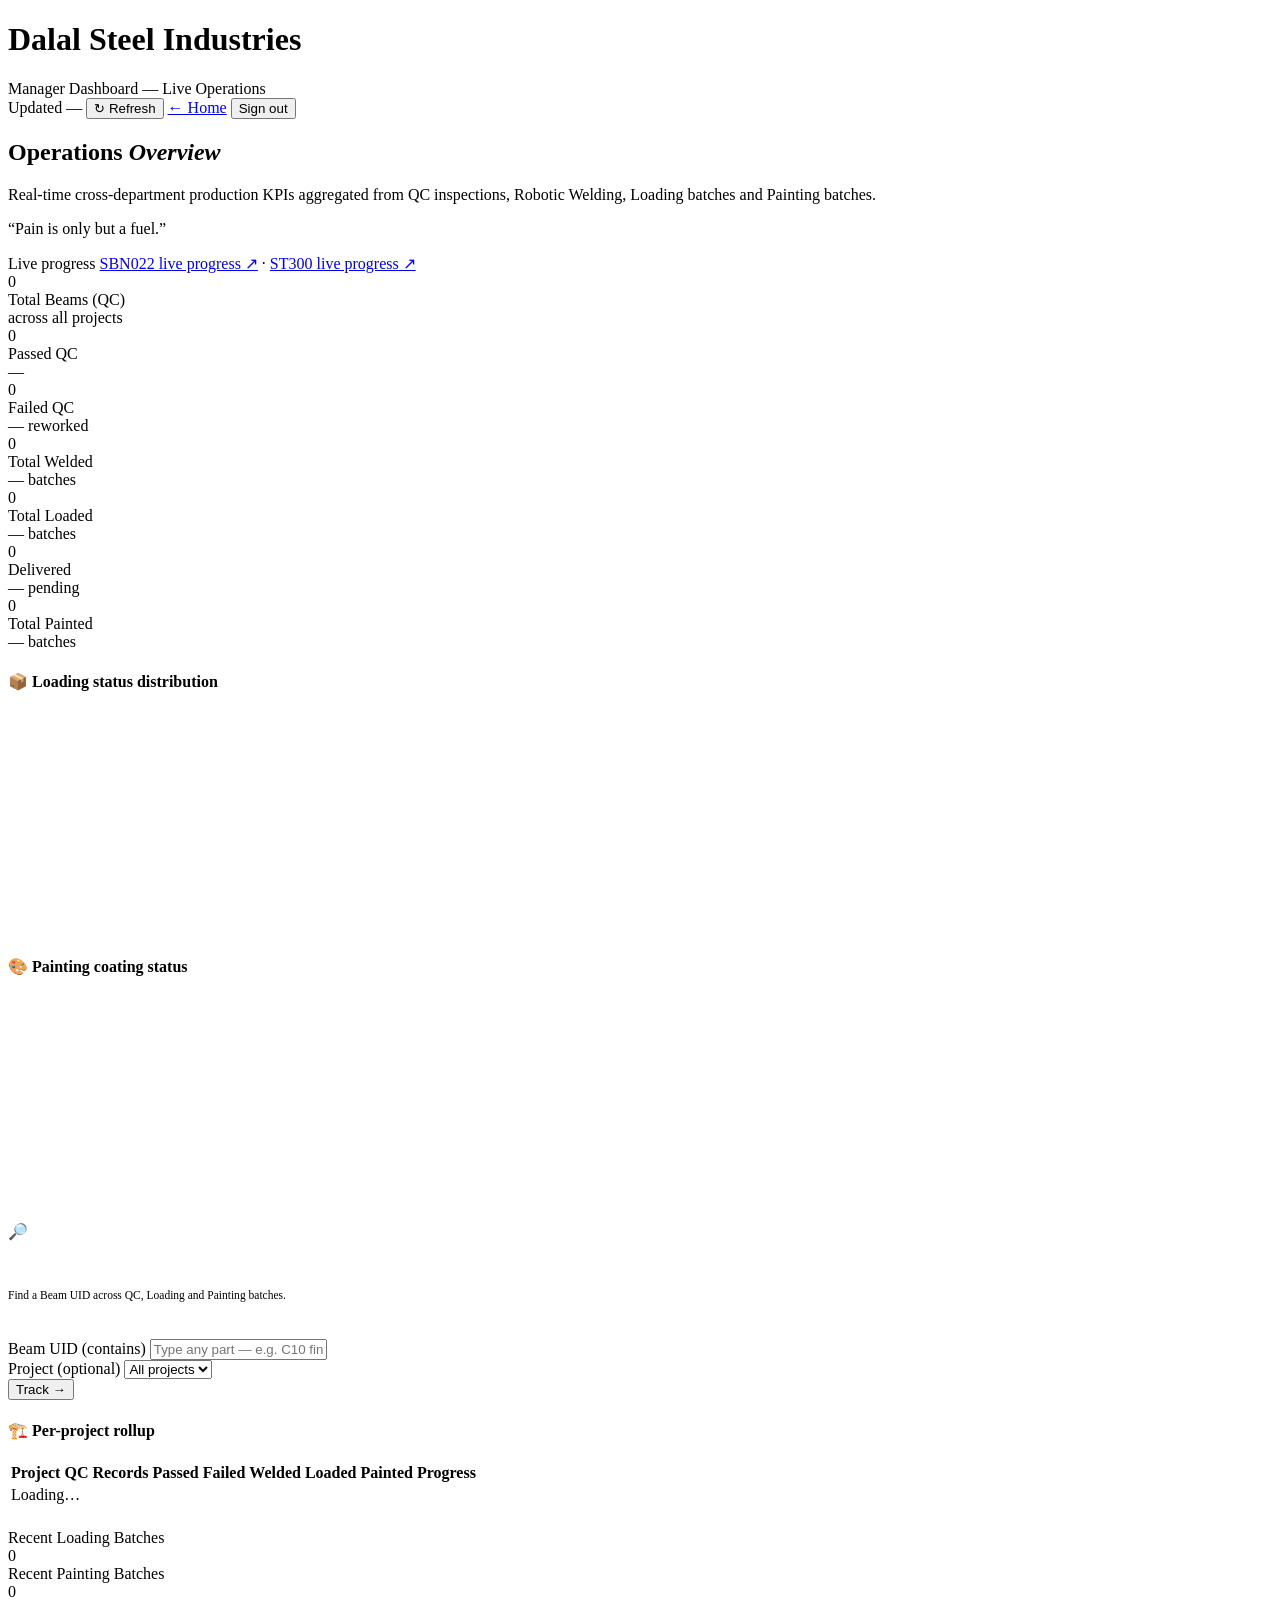
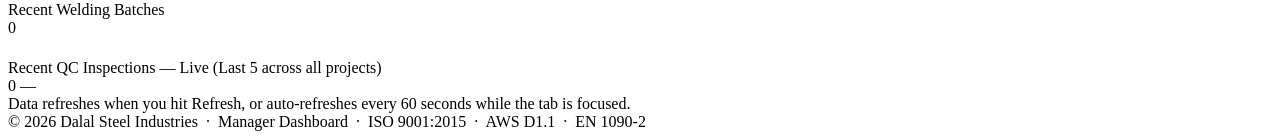
==== public/dashboard.html @ fdfcc80c "feat(beam-tracker): contains-match search across QC + welding + batches Replace exact-equal Airtable" ====
<!DOCTYPE html>
<html lang="en">
<head>
<meta charset="UTF-8"/>
<meta name="viewport" content="width=device-width, initial-scale=1.0"/>
<title>Manager Dashboard — Dalal Steel Industries</title>
<link href="https://fonts.googleapis.com/css2?family=Barlow+Condensed:wght@400;600;700;800&family=Barlow:wght@300;400;500;600&display=swap" rel="stylesheet"/>
<link rel="stylesheet" href="/assets/portal.css"/>
<script src="https://cdnjs.cloudflare.com/ajax/libs/Chart.js/4.4.0/chart.umd.min.js"></script>
</head>
<body class="accent-violet">

<header class="dsi-header">
  <div class="dsi-brand">
    <div class="dsi-logo"><img src="https://cdn.prod.website-files.com/642d748a11520d3a83eb2715/646a10def01604a84f90b302_Asset%201.svg" alt="DSI" onerror="this.style.display='none'"/></div>
    <div class="dsi-title"><h1>Dalal Steel Industries</h1><span>Manager Dashboard — Live Operations</span></div>
  </div>
  <div class="dsi-header-right">
    <span class="dsi-badge" id="dsi-updated">Updated —</span>
    <button class="dsi-back" id="dsi-refresh" type="button" style="cursor:pointer">↻ Refresh</button>
    <a href="/" class="dsi-back">← Home</a>
    <button class="dsi-back" id="dsi-signout" type="button" style="cursor:pointer">Sign out</button>
  </div>
</header>

<section class="dsi-hero accent-violet">
  <div class="dsi-hero-inner">
    <div>
      <h2>Operations <em>Overview</em></h2>
      <p>Real-time cross-department production KPIs aggregated from QC inspections, Robotic Welding, Loading batches and Painting batches.</p>
      <p class="dsi-motto">&ldquo;Pain is only but a fuel.&rdquo;</p>
    </div>
  </div>
</section>

<div class="dsi-quicklinks-wrap">
  <div class="dsi-quicklinks">
    <span class="dsi-quicklinks-label">Live progress</span>
    <a class="dsi-quicklink" href="https://dalalsteelltd.github.io/Dalalsteel/SBN022CONT.html" target="_blank" rel="noopener noreferrer">SBN022 live progress ↗</a>
    <span class="dsi-quicklinks-sep">·</span>
    <a class="dsi-quicklink" href="https://dalalsteelltd.github.io/Dalalsteel/ST300.html" target="_blank" rel="noopener noreferrer">ST300 live progress ↗</a>
  </div>
</div>

<main class="dsi-main accent-violet">

  <!-- KPI strip -->
  <div class="dsi-kpi-grid" style="grid-template-columns:repeat(auto-fit,minmax(160px,1fr))">
    <div class="dsi-kpi kp-blue"><div class="dsi-kpi-value" id="kpiTotal">0</div><div class="dsi-kpi-label">Total Beams (QC)</div><div class="dsi-kpi-sub">across all projects</div></div>
    <div class="dsi-kpi kp-green"><div class="dsi-kpi-value" id="kpiPassed">0</div><div class="dsi-kpi-label">Passed QC</div><div class="dsi-kpi-sub" id="kpiPassedPct">—</div></div>
    <div class="dsi-kpi kp-red"><div class="dsi-kpi-value" id="kpiFailed">0</div><div class="dsi-kpi-label">Failed QC</div><div class="dsi-kpi-sub" id="kpiReworked">— reworked</div></div>
    <div class="dsi-kpi kp-red"><div class="dsi-kpi-value" id="kpiWelded">0</div><div class="dsi-kpi-label">Total Welded</div><div class="dsi-kpi-sub" id="kpiWeldBatches">— batches</div></div>
    <div class="dsi-kpi kp-yellow"><div class="dsi-kpi-value" id="kpiLoaded">0</div><div class="dsi-kpi-label">Total Loaded</div><div class="dsi-kpi-sub" id="kpiLoadingBatches">— batches</div></div>
    <div class="dsi-kpi kp-teal"><div class="dsi-kpi-value" id="kpiDelivered">0</div><div class="dsi-kpi-label">Delivered</div><div class="dsi-kpi-sub" id="kpiPending">— pending</div></div>
    <div class="dsi-kpi kp-violet"><div class="dsi-kpi-value" id="kpiPainted">0</div><div class="dsi-kpi-label">Total Painted</div><div class="dsi-kpi-sub" id="kpiPaintBatches">— batches</div></div>
  </div>

  <!-- Charts -->
  <div class="dsi-charts-row">
    <div class="dsi-chart-card">
      <h4>📦 Loading status distribution</h4>
      <canvas id="chLoading" height="220"></canvas>
    </div>
    <div class="dsi-chart-card">
      <h4>🎨 Painting coating status</h4>
      <canvas id="chPainting" height="220"></canvas>
    </div>
  </div>

  <!-- Beam Search (Master Tracking Engine) -->
  <div class="dsi-search-card">
    <div class="dsi-card-head" style="border-bottom:1px solid var(--border);padding:0 0 12px;margin-bottom:14px;background:transparent">
      <div class="dsi-card-head-icon">🔎</div>
      <div><h3 style="font-family:'Barlow Condensed',sans-serif;font-size:.95rem;font-weight:700;letter-spacing:.12em;text-transform:uppercase;color:#fff">Beam Tracker — Master Search</h3><p style="font-size:.72rem;color:var(--muted);margin-top:1px">Find a Beam UID across QC, Loading and Painting batches.</p></div>
    </div>
    <div class="dsi-search-row">
      <div class="dsi-field">
        <label>Beam UID (contains)</label>
        <input type="text" id="sUid" placeholder="Type any part — e.g. C10 finds SBN022-C10(1)"/>
      </div>
      <div class="dsi-field">
        <label>Project (optional)</label>
        <select id="sProj"><option value="">All projects</option></select>
      </div>
      <button id="sGo">Track →</button>
    </div>
    <div class="dsi-search-result" id="sResult"></div>
  </div>

  <!-- Per-project rollup -->
  <div class="dsi-chart-card" style="margin-bottom:22px">
    <h4>🏗️ Per-project rollup</h4>
    <div class="dsi-project-table">
      <table>
        <thead>
          <tr><th>Project</th><th>QC Records</th><th>Passed</th><th>Failed</th><th>Welded</th><th>Loaded</th><th>Painted</th><th>Progress</th></tr>
        </thead>
        <tbody id="projTbody"><tr><td colspan="8" class="dsi-empty">Loading…</td></tr></tbody>
      </table>
    </div>
  </div>

  <!-- Recent batches -->
  <div class="dsi-dash-grid" style="grid-template-columns:repeat(auto-fit,minmax(320px,1fr))">
    <div class="dsi-dash-card dept-load" id="card-loading">
      <div class="dsi-dash-head">
        <div class="dsi-dash-title"><span class="dot"></span>Recent Loading Batches</div>
        <div class="dsi-dash-badges"><span class="dsi-tag neutral" id="loading-count">0</span></div>
      </div>
      <div class="dsi-dash-body" id="body-loading"></div>
    </div>
    <div class="dsi-dash-card dept-paint" id="card-painting">
      <div class="dsi-dash-head">
        <div class="dsi-dash-title"><span class="dot"></span>Recent Painting Batches</div>
        <div class="dsi-dash-badges"><span class="dsi-tag neutral" id="painting-count">0</span></div>
      </div>
      <div class="dsi-dash-body" id="body-painting"></div>
    </div>
    <div class="dsi-dash-card dept-weld" id="card-welding">
      <div class="dsi-dash-head">
        <div class="dsi-dash-title"><span class="dot"></span>Recent Welding Batches</div>
        <div class="dsi-dash-badges"><span class="dsi-tag neutral" id="welding-count">0</span></div>
      </div>
      <div class="dsi-dash-body" id="body-welding"></div>
    </div>
  </div>

  <!-- Recent QC Inspections (live, last 5 across all projects) -->
  <div class="dsi-dash-card dept-qc" id="card-qc" style="margin-top:22px">
    <div class="dsi-dash-head">
      <div class="dsi-dash-title"><span class="dot"></span>Recent QC Inspections — Live (Last 5 across all projects)</div>
      <div class="dsi-dash-badges">
        <span class="dsi-tag neutral" id="qc-count">0</span>
        <span class="dsi-tag info" id="qc-last-updated">—</span>
      </div>
    </div>
    <div class="dsi-dash-body" id="body-qc"></div>
  </div>

  <div class="dsi-dash-info" id="liveInfo">Data refreshes when you hit Refresh, or auto-refreshes every 60 seconds while the tab is focused.</div>

</main>

<footer class="dsi-footer">&copy; 2026 Dalal Steel Industries &nbsp;·&nbsp; Manager Dashboard &nbsp;·&nbsp; ISO 9001:2015 &nbsp;·&nbsp; AWS D1.1 &nbsp;·&nbsp; EN 1090-2</footer>
<div id="dsi-toast" class="dsi-toast"></div>

<script src="/assets/portal.js"></script>
<script>
(function(){
  // Sign-out
  const so = document.getElementById('dsi-signout');
  if (so) so.addEventListener('click', async () => {
    try { await fetch('/api/dashboard-logout', { method: 'POST' }); } catch (e) {}
    window.location.replace('/dashboard/login');
  });

  // Charts (created once, updated on each refresh)
  const ctxLoading = document.getElementById('chLoading').getContext('2d');
  const ctxPainting = document.getElementById('chPainting').getContext('2d');
  Chart.defaults.color = '#7d8590';
  Chart.defaults.font.family = 'Barlow,Helvetica,sans-serif';

  const chLoading = new Chart(ctxLoading, {
    type: 'bar',
    data: { labels: ['Pending','Loaded','Returned','Delivered'],
      datasets: [{ label: 'Batches', data: [0,0,0,0],
        backgroundColor: ['#e39b37','#58a6ff','#f85149','#3fb950'],
        borderRadius: 6 }] },
    options: { responsive:true, maintainAspectRatio:false,
      plugins:{ legend:{display:false} },
      scales:{ y:{ beginAtZero:true, ticks:{ stepSize:1 }, grid:{ color:'rgba(255,255,255,.05)' } },
               x:{ grid:{ display:false } } } }
  });
  const chPainting = new Chart(ctxPainting, {
    type: 'doughnut',
    data: { labels: ['Not Started','In Progress','Completed','Rework'],
      datasets: [{ data: [0,0,0,0],
        backgroundColor: ['#7d8590','#e39b37','#3fb950','#f85149'],
        borderWidth: 3, borderColor: '#0d1117', hoverOffset: 6 }] },
    options: { responsive:true, maintainAspectRatio:false, cutout:'62%',
      plugins:{ legend:{ position:'bottom', labels:{ usePointStyle:true, pointStyle:'circle', padding:14, font:{ size:11 } } } } }
  });

  function statusTag(status){
    return '<span class="dsi-tag ' + DSI.statusClass(status) + '">' + DSI.esc(status || '—') + '</span>';
  }

  function renderRecentLoading(rows){
    const body = document.getElementById('body-loading');
    document.getElementById('loading-count').textContent = rows.length;
    if (!rows.length) { body.innerHTML = '<div class="dsi-dash-empty">No loading batches yet.</div>'; return; }
    body.innerHTML = rows.map(r =>
      '<div class="dsi-dash-row">' +
        '<button class="dsi-id-btn" title="Loading batch">' + DSI.esc(r.batchId || r.id) + '</button>' +
        '<div class="dsi-dash-context"><strong>' + DSI.esc(r.project) + '</strong> · ' + DSI.esc(r.units) + ' units · Truck ' + DSI.esc(r.vehicle) + ' → ' + DSI.esc(r.destination) + '</div>' +
        statusTag(r.status) +
        '<span class="dsi-dash-ts">' + DSI.esc(DSI.shortTime(r.loadingDate)) + '</span>' +
      '</div>'
    ).join('');
  }

  function renderRecentPainting(rows){
    const body = document.getElementById('body-painting');
    document.getElementById('painting-count').textContent = rows.length;
    if (!rows.length) { body.innerHTML = '<div class="dsi-dash-empty">No painting batches yet.</div>'; return; }
    body.innerHTML = rows.map(r =>
      '<div class="dsi-dash-row">' +
        '<button class="dsi-id-btn" title="Paint batch">' + DSI.esc(r.batchId || r.id) + '</button>' +
        '<div class="dsi-dash-context"><strong>' + DSI.esc(r.project) + '</strong> · ' + DSI.esc(r.quantityCompleted) + '/' + DSI.esc(r.totalQty) + ' done · ' + DSI.esc(r.paintSystem) + '</div>' +
        statusTag(r.coatingStatus) +
        '<span class="dsi-dash-ts">' + DSI.esc(DSI.shortTime(r.completionDate)) + '</span>' +
      '</div>'
    ).join('');
  }

  function renderRecentWelding(rows){
    const body = document.getElementById('body-welding');
    document.getElementById('welding-count').textContent = rows.length;
    if (!rows.length) { body.innerHTML = '<div class="dsi-dash-empty">No welding batches yet.</div>'; return; }
    body.innerHTML = rows.map(r =>
      '<div class="dsi-dash-row">' +
        '<button class="dsi-id-btn" title="Weld batch">' + DSI.esc(r.weldBatchId || r.id) + '</button>' +
        '<div class="dsi-dash-context"><strong>' + DSI.esc(r.project) + '</strong> · ' + DSI.esc(r.totalQty) + ' units · ' + DSI.esc(r.cell) + ' · ' + DSI.esc(r.weldType) + ' / ' + DSI.esc(r.joint) + '</div>' +
        statusTag(r.result) +
        '<span class="dsi-dash-ts">' + DSI.esc(DSI.shortTime(r.weldDate)) + '</span>' +
      '</div>'
    ).join('');
  }

  // Recent QC — always-on bottom strip showing the last 5 inspections across all projects.
  function renderRecentQc(rows){
    const body = document.getElementById('body-qc');
    const last5 = (rows || []).slice(0, 5);
    document.getElementById('qc-count').textContent = last5.length + ' shown';
    document.getElementById('qc-last-updated').textContent = last5.length
      ? ('Latest ' + DSI.shortTime(last5[0].createdTime))
      : 'No data';
    if (!last5.length) { body.innerHTML = '<div class="dsi-dash-empty">No QC inspections yet.</div>'; return; }
    body.innerHTML = last5.map(r =>
      '<div class="dsi-dash-row">' +
        '<button class="dsi-id-btn" title="QC inspection">' + DSI.esc(r.beamUid || r.inspectionId || r.id) + '</button>' +
        '<div class="dsi-dash-context"><strong>' + DSI.esc(r.project) + '</strong>' +
          (r.worktype ? ' · ' + DSI.esc(r.worktype) : '') +
          (r.inspector ? ' · ' + DSI.esc(r.inspector) : '') +
          (r.inspectionId ? ' · <span style="color:var(--muted)">' + DSI.esc(r.inspectionId) + '</span>' : '') +
        '</div>' +
        statusTag(r.result) +
        '<span class="dsi-dash-ts">' + DSI.esc(DSI.shortTime(r.createdTime)) + '</span>' +
      '</div>'
    ).join('');
  }

  function renderProjectTable(perProject){
    const body = document.getElementById('projTbody');
    if (!perProject || !perProject.length) { body.innerHTML = '<tr><td colspan="8" class="dsi-empty">No project data.</td></tr>'; return; }
    body.innerHTML = perProject.map(p => {
      const done = (Number(p.accepted) || 0) + (Number(p.painted) || 0);
      const total = Math.max((Number(p.qcCount) || 0), done);
      const pct = total ? Math.min(100, Math.round((done / total) * 100)) : 0;
      return '<tr>' +
        '<td><span class="dsi-pill">' + DSI.esc(p.project) + '</span></td>' +
        '<td>' + DSI.esc(p.qcCount) + '</td>' +
        '<td style="color:#3fb950">' + DSI.esc(p.accepted) + '</td>' +
        '<td style="color:#f85149">' + DSI.esc(p.rejected) + '</td>' +
        '<td>' + DSI.esc(p.welded || 0) + '</td>' +
        '<td>' + DSI.esc(p.loaded || 0) + '</td>' +
        '<td>' + DSI.esc(p.painted || 0) + '</td>' +
        '<td><div class="progressbar"><div class="fill" style="width:' + pct + '%"></div></div><span style="font-size:.72rem;color:var(--muted);margin-left:6px">' + pct + '%</span></td>' +
      '</tr>';
    }).join('');
  }

  function setKpis(k){
    document.getElementById('kpiTotal').textContent = k.totalBeams;
    document.getElementById('kpiPassed').textContent = k.passedQc;
    document.getElementById('kpiFailed').textContent = k.failedQc;
    document.getElementById('kpiWelded').textContent = k.totalWelded || 0;
    document.getElementById('kpiLoaded').textContent = k.totalLoaded;
    document.getElementById('kpiDelivered').textContent = k.totalDelivered;
    document.getElementById('kpiPainted').textContent = k.totalPainted;
    const pct = k.totalBeams ? Math.round((k.passedQc / k.totalBeams) * 100) : 0;
    document.getElementById('kpiPassedPct').textContent = pct + '% pass rate';
    document.getElementById('kpiReworked').textContent = (k.reworkedQc || 0) + ' reworked';
    document.getElementById('kpiLoadingBatches').textContent = (k.loadingBatches || 0) + ' batches';
    document.getElementById('kpiPaintBatches').textContent = (k.paintingBatches || 0) + ' batches';
    document.getElementById('kpiWeldBatches').textContent = (k.weldingBatches || 0) + ' batches';
    document.getElementById('kpiPending').textContent = (k.pendingComponents || 0) + ' pending';
  }

  async function refresh(){
    const refreshBtn = document.getElementById('dsi-refresh');
    refreshBtn.disabled = true;
    refreshBtn.textContent = '↻ Loading…';
    try {
      const data = await DSI.getJson('/api/dashboard-data');
      setKpis(data.kpis);
      chLoading.data.datasets[0].data = [
        data.loadingByStatus.Pending,
        data.loadingByStatus.Loaded,
        data.loadingByStatus.Returned,
        data.loadingByStatus.Delivered
      ];
      chLoading.update();
      chPainting.data.datasets[0].data = [
        data.paintingByCoating['Not Started'],
        data.paintingByCoating['In Progress'],
        data.paintingByCoating['Completed'],
        data.paintingByCoating['Rework']
      ];
      chPainting.update();
      renderRecentLoading(data.recent.loading);
      renderRecentPainting(data.recent.painting);
      renderRecentWelding(data.recent.welding || []);
      renderRecentQc(data.recent.qc || []);
      renderProjectTable(data.perProject);
      document.getElementById('dsi-updated').textContent = 'Updated ' + DSI.shortTime(data.generatedAt);
    } catch (err) {
      if (err.status === 401) {
        window.location.replace('/dashboard/login');
        return;
      }
      DSI.toast('✗ ' + (err.message || 'Failed to load dashboard'), 'error');
    } finally {
      refreshBtn.disabled = false;
      refreshBtn.textContent = '↻ Refresh';
    }
  }

  document.getElementById('dsi-refresh').addEventListener('click', refresh);

  // Beam search
  DSI.loadProjects().then(list => {
    const sel = document.getElementById('sProj');
    list.forEach(p => {
      const o = document.createElement('option');
      o.value = p.id; o.textContent = p.name || p.id;
      sel.appendChild(o);
    });
  });

  function renderSearch(data){
    const box = document.getElementById('sResult');
    if (!data) { box.classList.remove('show'); box.innerHTML = ''; return; }
    const s = data.summary;
    const wCount = s.weldingCount || 0;
    box.classList.add('show');
    box.innerHTML =
      '<div class="dsi-search-summary">' +
        '<strong>contains "' + DSI.esc(data.uid) + '"</strong>' +
        '<span class="dsi-dash-ts">Current: ' + DSI.esc(s.currentDept) + ' / ' + DSI.esc(s.currentStatus || '—') + '</span>' +
        '<div class="dsi-search-stages">' +
          '<span class="dsi-tag info">QC: ' + s.qcCount + '</span>' +
          '<span class="dsi-tag err">Welding: ' + wCount + '</span>' +
          '<span class="dsi-tag warn">Loading: ' + s.loadingCount + '</span>' +
          '<span class="dsi-tag ' + (s.paintingCount?'ok':'neutral') + '">Painting: ' + s.paintingCount + '</span>' +
        '</div>' +
      '</div>' +
      (data.qc.length ? (
        '<div class="dsi-search-stage-title q">🔍 QC Inspections (' + data.qc.length + ')</div>' +
        '<div class="dsi-table-wrap"><table class="dsi-tbl"><thead><tr><th>Project</th><th>Beam UID</th><th>Inspection ID</th><th>Worktype</th><th>Result</th><th>Time</th></tr></thead><tbody>' +
        data.qc.map(r => '<tr><td><span class="dsi-pill">' + DSI.esc(r.project) + '</span></td><td>' + DSI.esc(r.beamUid) + '</td><td>' + DSI.esc(r.inspectionId) + '</td><td>' + DSI.esc(r.worktype) + '</td><td>' + statusTag(r.result) + '</td><td class="muted">' + DSI.esc(DSI.shortTime(r.createdTime)) + '</td></tr>').join('') +
        '</tbody></table></div>'
      ) : '') +
      (data.welding && data.welding.length ? (
        '<div class="dsi-search-stage-title q">🤖 Welding Batches (' + data.welding.length + ')</div>' +
        '<div class="dsi-table-wrap"><table class="dsi-tbl"><thead><tr><th>Batch ID</th><th>Project</th><th>Matched Qty</th><th>Matched UIDs</th><th>Cell / Joint</th><th>Result</th><th>Date</th></tr></thead><tbody>' +
        data.welding.map(r => '<tr><td><span class="dsi-pill">' + DSI.esc(r.batchId) + '</span></td><td>' + DSI.esc(r.project) + '</td><td>' + DSI.esc(r.qty) + '</td><td class="muted">' + DSI.esc((r.matchedUids || []).join(', ')) + '</td><td>' + DSI.esc(r.cell) + ' · ' + DSI.esc(r.weldType) + ' / ' + DSI.esc(r.joint) + '</td><td>' + statusTag(r.result) + '</td><td class="muted">' + DSI.esc(DSI.shortTime(r.weldDate)) + '</td></tr>').join('') +
        '</tbody></table></div>'
      ) : '') +
      (data.loading.length ? (
        '<div class="dsi-search-stage-title l">🚛 Loading Batches (' + data.loading.length + ')</div>' +
        '<div class="dsi-table-wrap"><table class="dsi-tbl"><thead><tr><th>Batch ID</th><th>Project</th><th>Matched Qty</th><th>Matched UIDs</th><th>Vehicle</th><th>Destination</th><th>Status</th><th>Date</th></tr></thead><tbody>' +
        data.loading.map(r => '<tr><td><span class="dsi-pill">' + DSI.esc(r.batchId) + '</span></td><td>' + DSI.esc(r.project) + '</td><td>' + DSI.esc(r.qty) + '</td><td class="muted">' + DSI.esc((r.matchedUids || []).join(', ')) + '</td><td>' + DSI.esc(r.vehicle) + '</td><td>' + DSI.esc(r.destination) + '</td><td>' + statusTag(r.status) + '</td><td class="muted">' + DSI.esc(DSI.shortTime(r.loadingDate)) + '</td></tr>').join('') +
        '</tbody></table></div>'
      ) : '') +
      (data.painting.length ? (
        '<div class="dsi-search-stage-title p">🎨 Painting Batches (' + data.painting.length + ')</div>' +
        '<div class="dsi-table-wrap"><table class="dsi-tbl"><thead><tr><th>Batch ID</th><th>Project</th><th>Matched Qty</th><th>Matched UIDs</th><th>Paint System</th><th>Prep</th><th>Coating</th><th>Date</th></tr></thead><tbody>' +
        data.painting.map(r => '<tr><td><span class="dsi-pill">' + DSI.esc(r.batchId) + '</span></td><td>' + DSI.esc(r.project) + '</td><td>' + DSI.esc(r.qty) + '</td><td class="muted">' + DSI.esc((r.matchedUids || []).join(', ')) + '</td><td>' + DSI.esc(r.paintSystem) + '</td><td>' + statusTag(r.surfacePrepStatus) + '</td><td>' + statusTag(r.coatingStatus) + '</td><td class="muted">' + DSI.esc(DSI.shortTime(r.completionDate)) + '</td></tr>').join('') +
        '</tbody></table></div>'
      ) : '') +
      (!data.qc.length && !data.loading.length && !data.painting.length && !(data.welding && data.welding.length) ?
        '<div class="dsi-dash-empty" style="padding:16px">No records contain "' + DSI.esc(data.uid) + '".</div>' : '');
  }

  async function doSearch(){
    const uid = document.getElementById('sUid').value.trim();
    const proj = document.getElementById('sProj').value;
    if (!uid) return DSI.toast('Enter a Beam UID to search', 'error');
    const goBtn = document.getElementById('sGo');
    goBtn.disabled = true; goBtn.textContent = 'Searching…';
    try {
      const qs = new URLSearchParams({ uid });
      if (proj) qs.set('project', proj);
      const data = await DSI.getJson('/api/search-beam?' + qs.toString());
      renderSearch(data);
    } catch (err) {
      if (err.status === 401) { window.location.replace('/dashboard/login'); return; }
      DSI.toast('✗ ' + (err.message || 'Search failed'), 'error');
    } finally {
      goBtn.disabled = false; goBtn.textContent = 'Track →';
    }
  }
  document.getElementById('sGo').addEventListener('click', doSearch);
  document.getElementById('sUid').addEventListener('keydown', e => { if (e.key === 'Enter') doSearch(); });

  // Initial load + auto refresh every 60s when visible
  refresh();
  setInterval(() => { if (!document.hidden) refresh(); }, 60_000);
})();
</script>

</body>
</html>
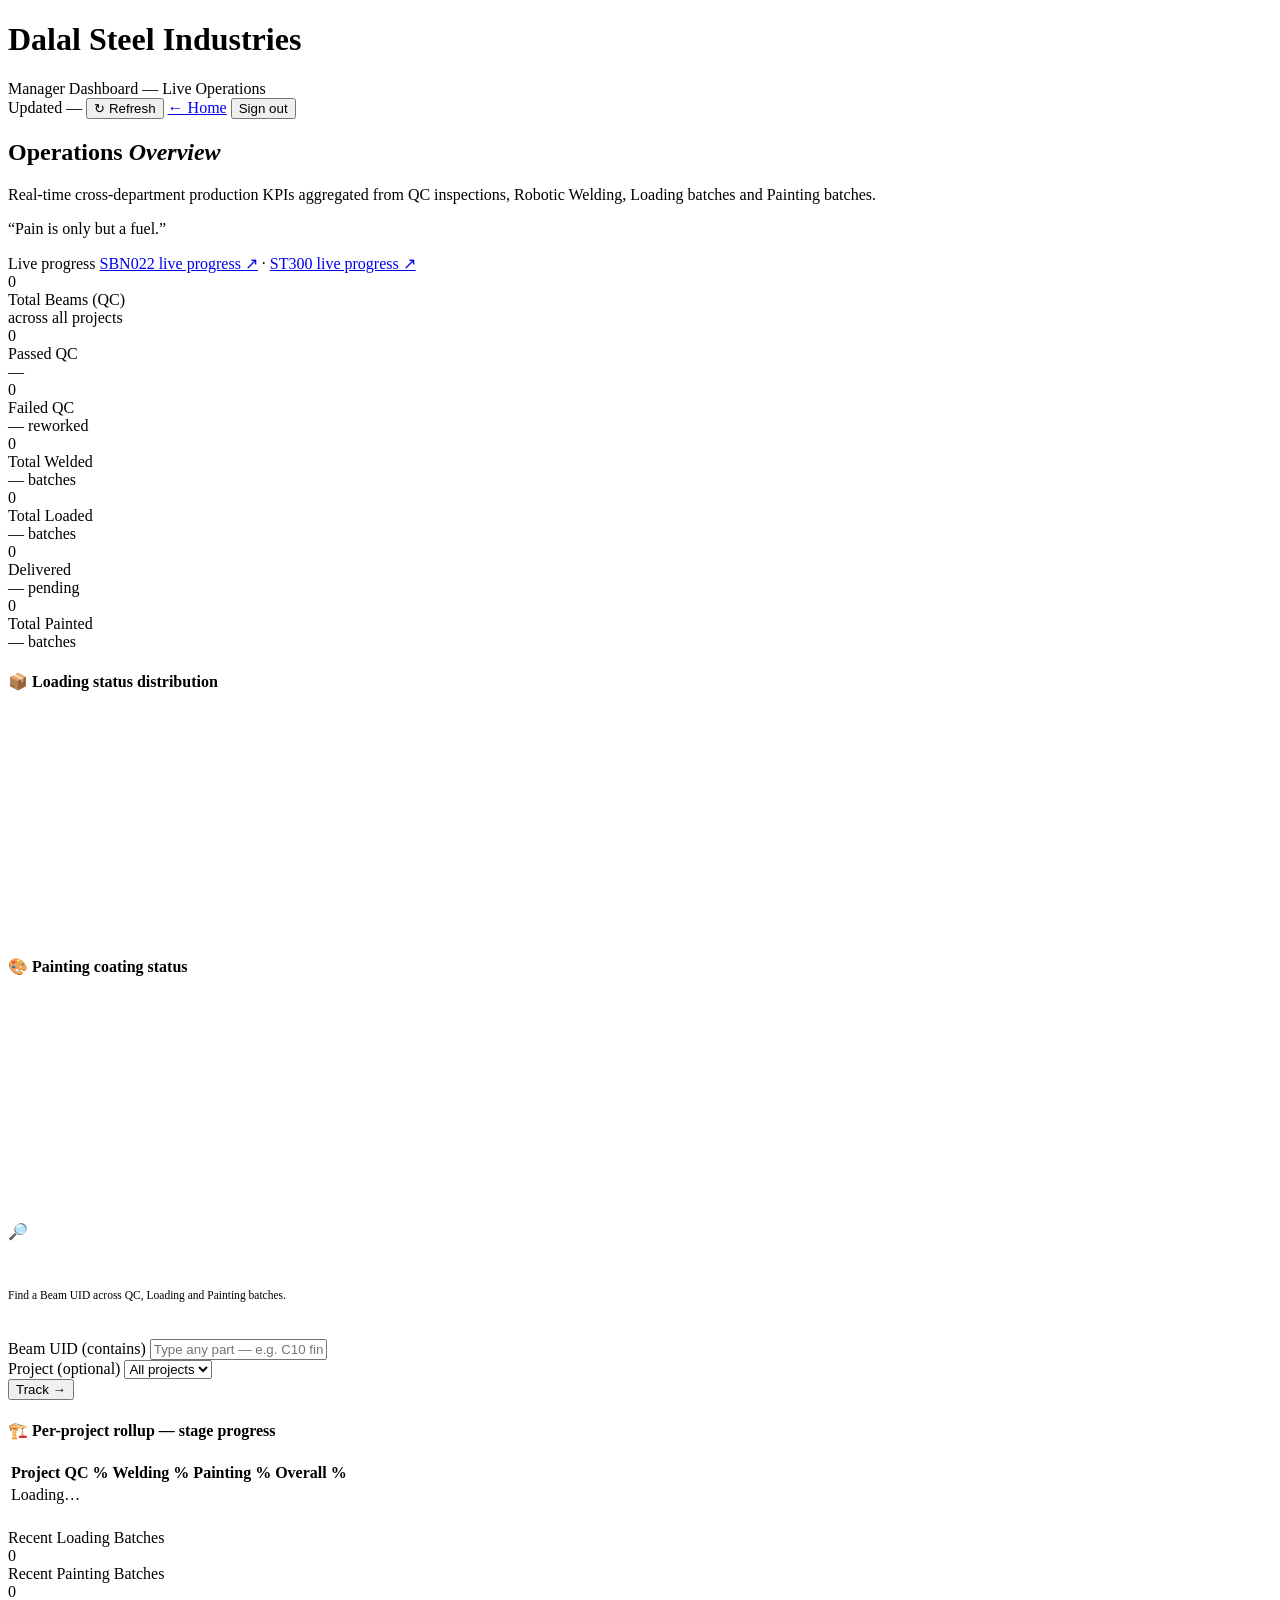
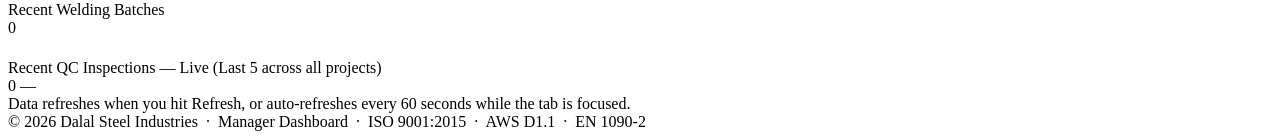
==== commit e7dcad71: "feat(dashboard): drive per-project rollup from Google Sheets Airtable's 100-record page cap was maki" ====
--- a/public/dashboard.html
+++ b/public/dashboard.html
@@ -17,6 +17,8 @@
   </div>
   <div class="dsi-header-right">
     <span class="dsi-badge" id="dsi-updated">Updated —</span>
+    <span class="dsi-badge" id="dsi-source-warn" style="display:none;background:rgba(248,81,73,.18);border-color:#f85149;color:#f85149" title="Some data sources failed">⚠ <span id="dsi-source-warn-text">sources</span></span>
+    <span class="dsi-badge" id="dsi-cache-tag" style="display:none;background:rgba(125,133,144,.18);border-color:#7d8590;color:#7d8590" title="Served from short cache to limit Airtable load">⚡ cached</span>
     <button class="dsi-back" id="dsi-refresh" type="button" style="cursor:pointer">↻ Refresh</button>
     <a href="/" class="dsi-back">← Home</a>
     <button class="dsi-back" id="dsi-signout" type="button" style="cursor:pointer">Sign out</button>
@@ -87,15 +89,15 @@
     <div class="dsi-search-result" id="sResult"></div>
   </div>
 
-  <!-- Per-project rollup -->
+  <!-- Per-project rollup (Google Sheets-driven stage percentages) -->
   <div class="dsi-chart-card" style="margin-bottom:22px">
-    <h4>🏗️ Per-project rollup</h4>
+    <h4>🏗️ Per-project rollup — stage progress</h4>
     <div class="dsi-project-table">
       <table>
         <thead>
-          <tr><th>Project</th><th>QC Records</th><th>Passed</th><th>Failed</th><th>Welded</th><th>Loaded</th><th>Painted</th><th>Progress</th></tr>
+          <tr><th>Project</th><th>QC %</th><th>Welding %</th><th>Painting %</th><th>Overall %</th></tr>
         </thead>
-        <tbody id="projTbody"><tr><td colspan="8" class="dsi-empty">Loading…</td></tr></tbody>
+        <tbody id="projTbody"><tr><td colspan="5" class="dsi-empty">Loading…</td></tr></tbody>
       </table>
     </div>
   </div>
@@ -250,22 +252,28 @@
     ).join('');
   }
 
-  function renderProjectTable(perProject){
+  // Render a single percentage cell. null/undefined → em-dash so missing rows
+  // in the Google Sheet don't masquerade as 0%.
+  function pctCell(v){
+    if (v === null || v === undefined || v === '') return '<td style="color:var(--muted)">—</td>';
+    const n = Number(v);
+    if (!isFinite(n)) return '<td style="color:var(--muted)">—</td>';
+    return '<td>' + (Math.round(n * 10) / 10) + '%</td>';
+  }
+
+  function renderProjectTable(projects){
     const body = document.getElementById('projTbody');
-    if (!perProject || !perProject.length) { body.innerHTML = '<tr><td colspan="8" class="dsi-empty">No project data.</td></tr>'; return; }
-    body.innerHTML = perProject.map(p => {
-      const done = (Number(p.accepted) || 0) + (Number(p.painted) || 0);
-      const total = Math.max((Number(p.qcCount) || 0), done);
-      const pct = total ? Math.min(100, Math.round((done / total) * 100)) : 0;
+    if (!projects || !projects.length) { body.innerHTML = '<tr><td colspan="5" class="dsi-empty">No project data in PROJECT_PROGRESS sheet.</td></tr>'; return; }
+    body.innerHTML = projects.map(p => {
+      const overall = (p.overall === null || p.overall === undefined) ? null : Number(p.overall);
+      const overallPct = overall === null || !isFinite(overall) ? 0 : Math.max(0, Math.min(100, overall));
+      const overallText = overall === null || !isFinite(overall) ? '—' : (Math.round(overall * 10) / 10) + '%';
       return '<tr>' +
         '<td><span class="dsi-pill">' + DSI.esc(p.project) + '</span></td>' +
-        '<td>' + DSI.esc(p.qcCount) + '</td>' +
-        '<td style="color:#3fb950">' + DSI.esc(p.accepted) + '</td>' +
-        '<td style="color:#f85149">' + DSI.esc(p.rejected) + '</td>' +
-        '<td>' + DSI.esc(p.welded || 0) + '</td>' +
-        '<td>' + DSI.esc(p.loaded || 0) + '</td>' +
-        '<td>' + DSI.esc(p.painted || 0) + '</td>' +
-        '<td><div class="progressbar"><div class="fill" style="width:' + pct + '%"></div></div><span style="font-size:.72rem;color:var(--muted);margin-left:6px">' + pct + '%</span></td>' +
+        pctCell(p.qc) +
+        pctCell(p.welding) +
+        pctCell(p.painting) +
+        '<td><div class="progressbar"><div class="fill" style="width:' + overallPct + '%"></div></div><span style="font-size:.72rem;color:var(--muted);margin-left:6px">' + overallText + '</span></td>' +
       '</tr>';
     }).join('');
   }
@@ -287,12 +295,20 @@
     document.getElementById('kpiPending').textContent = (k.pendingComponents || 0) + ' pending';
   }
 
-  async function refresh(){
+  async function refresh(opts){
+    const force = !!(opts && opts.force);
     const refreshBtn = document.getElementById('dsi-refresh');
     refreshBtn.disabled = true;
     refreshBtn.textContent = '↻ Loading…';
     try {
-      const data = await DSI.getJson('/api/dashboard-data');
+      // Airtable-aggregated KPIs + Google-Sheets-driven progress run in parallel.
+      // The progress fetch is allowed to fail independently — if the sheet
+      // endpoint is down we still show all the other dashboard data.
+      const qs = force ? '?fresh=1' : '';
+      const [data, progress] = await Promise.all([
+        DSI.getJson('/api/dashboard-data' + qs),
+        DSI.getJson('/api/project-progress' + qs).catch(err => ({ _err: err }))
+      ]);
       setKpis(data.kpis);
       chLoading.data.datasets[0].data = [
         data.loadingByStatus.Pending,
@@ -312,8 +328,38 @@
       renderRecentPainting(data.recent.painting);
       renderRecentWelding(data.recent.welding || []);
       renderRecentQc(data.recent.qc || []);
-      renderProjectTable(data.perProject);
+      if (progress && !progress._err) {
+        renderProjectTable(progress.projects || []);
+      } else {
+        document.getElementById('projTbody').innerHTML =
+          '<tr><td colspan="5" class="dsi-empty">⚠ Could not load progress sheet: ' +
+          DSI.esc((progress && progress._err && progress._err.message) || 'unknown error') + '</td></tr>';
+      }
       document.getElementById('dsi-updated').textContent = 'Updated ' + DSI.shortTime(data.generatedAt);
+
+      // Cache + source-health indicators.
+      const cacheTag = document.getElementById('dsi-cache-tag');
+      if (data.fromCache) {
+        cacheTag.style.display = '';
+        cacheTag.textContent = '⚡ cached ' + Math.round((data.cacheAgeMs || 0) / 1000) + 's';
+      } else {
+        cacheTag.style.display = 'none';
+      }
+      const warnBadge = document.getElementById('dsi-source-warn');
+      const warnText = document.getElementById('dsi-source-warn-text');
+      const s = data.sources || {};
+      const bad = [];
+      if (s.qcFailed && s.qcFailed.length) bad.push('QC: ' + s.qcFailed.join(','));
+      if (s.loading && s.loading.ok === false) bad.push('Loading');
+      if (s.painting && s.painting.ok === false) bad.push('Painting');
+      if (s.welding && s.welding.ok === false) bad.push('Welding');
+      if (bad.length) {
+        warnBadge.style.display = '';
+        warnText.textContent = bad.join(' · ');
+        warnBadge.title = 'These sources failed and may be stale:\n' + bad.join('\n');
+      } else {
+        warnBadge.style.display = 'none';
+      }
     } catch (err) {
       if (err.status === 401) {
         window.location.replace('/dashboard/login');
@@ -326,7 +372,7 @@
     }
   }
 
-  document.getElementById('dsi-refresh').addEventListener('click', refresh);
+  document.getElementById('dsi-refresh').addEventListener('click', () => refresh({ force: true }));
 
   // Beam search
   DSI.loadProjects().then(list => {
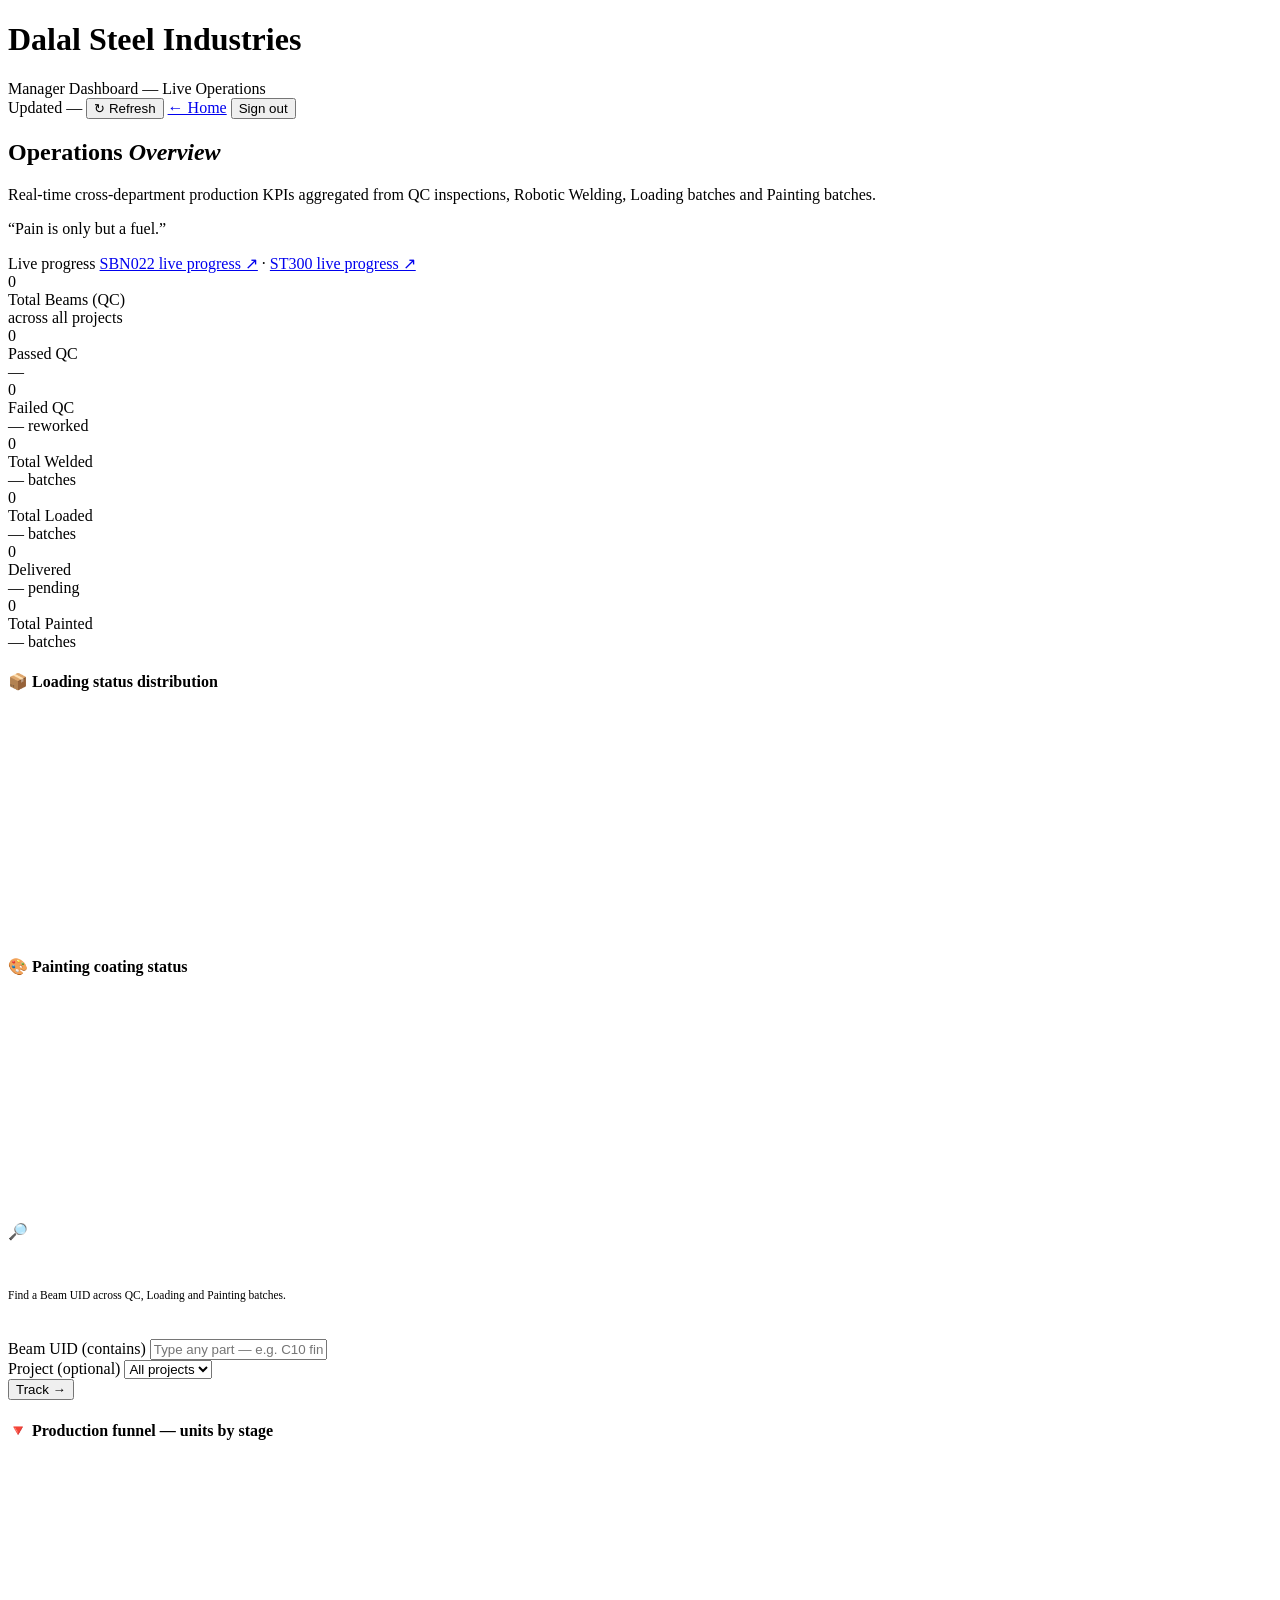
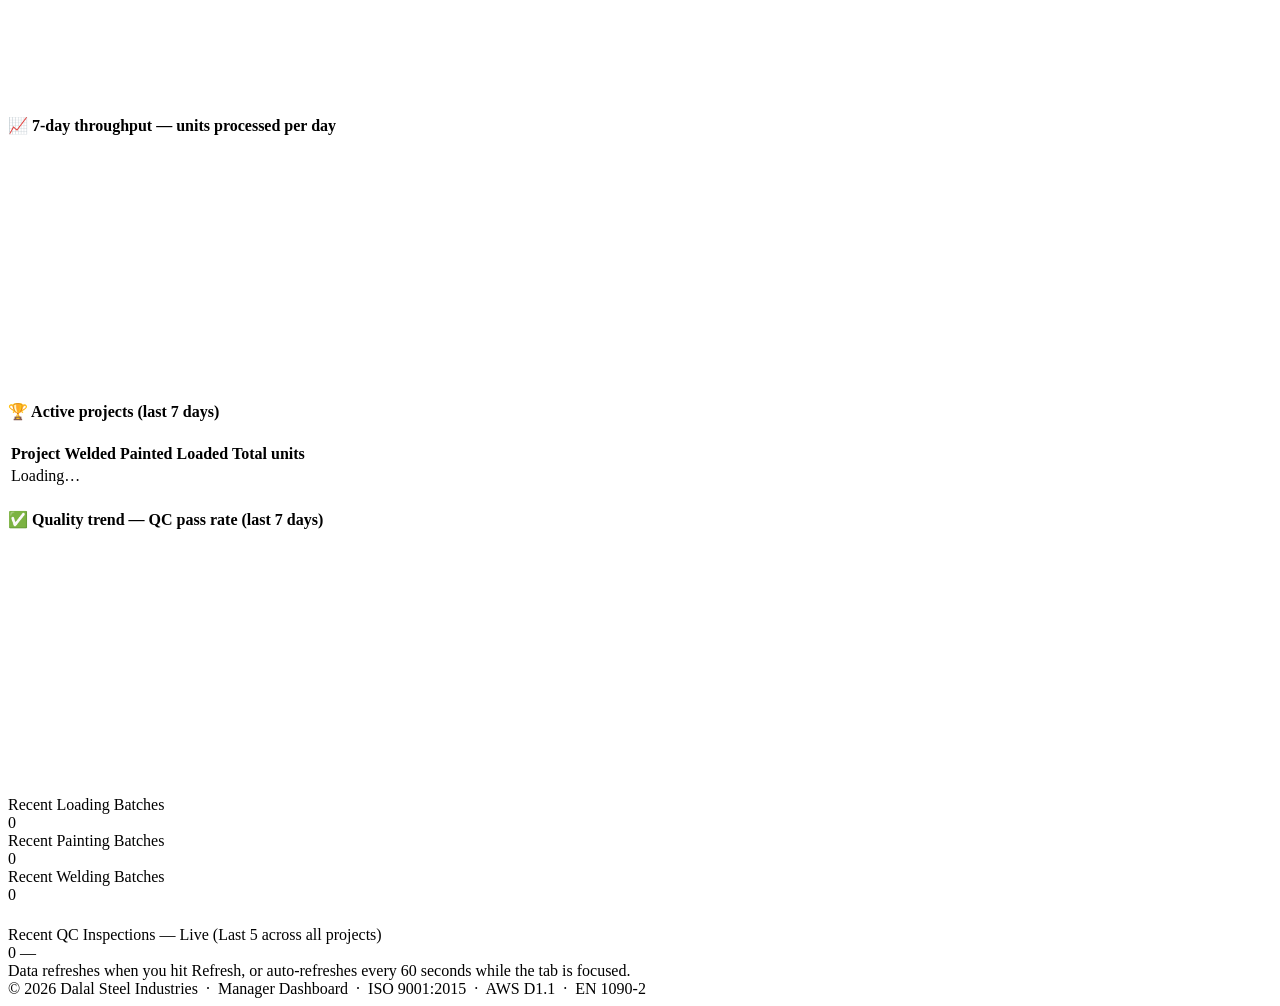
==== commit bb1e34f7: "feat(dashboard): replace per-project rollup with management insights Drop the rollup table entirely " ====
--- a/public/dashboard.html
+++ b/public/dashboard.html
@@ -89,16 +89,35 @@
     <div class="dsi-search-result" id="sResult"></div>
   </div>
 
-  <!-- Per-project rollup (Google Sheets-driven stage percentages) -->
-  <div class="dsi-chart-card" style="margin-bottom:22px">
-    <h4>🏗️ Per-project rollup — stage progress</h4>
-    <div class="dsi-project-table">
-      <table>
-        <thead>
-          <tr><th>Project</th><th>QC %</th><th>Welding %</th><th>Painting %</th><th>Overall %</th></tr>
-        </thead>
-        <tbody id="projTbody"><tr><td colspan="5" class="dsi-empty">Loading…</td></tr></tbody>
-      </table>
+  <!-- Operations insights (live from Airtable, no manual upkeep) -->
+  <div class="dsi-charts-row">
+    <div class="dsi-chart-card">
+      <h4>🔻 Production funnel — units by stage</h4>
+      <canvas id="chFunnel" height="220"></canvas>
+      <div id="funnelGaps" style="margin-top:10px;display:flex;gap:14px;flex-wrap:wrap;font-size:.72rem;color:var(--muted)"></div>
+    </div>
+    <div class="dsi-chart-card">
+      <h4>📈 7-day throughput — units processed per day</h4>
+      <canvas id="chThroughput" height="220"></canvas>
+    </div>
+  </div>
+
+  <div class="dsi-charts-row" style="margin-bottom:22px">
+    <div class="dsi-chart-card">
+      <h4>🏆 Active projects (last 7 days)</h4>
+      <div class="dsi-project-table">
+        <table>
+          <thead>
+            <tr><th>Project</th><th>Welded</th><th>Painted</th><th>Loaded</th><th>Total units</th></tr>
+          </thead>
+          <tbody id="activeTbody"><tr><td colspan="5" class="dsi-empty">Loading…</td></tr></tbody>
+        </table>
+      </div>
+    </div>
+    <div class="dsi-chart-card">
+      <h4>✅ Quality trend — QC pass rate (last 7 days)</h4>
+      <canvas id="chQuality" height="220"></canvas>
+      <div id="qualitySummary" style="margin-top:10px;font-size:.72rem;color:var(--muted)"></div>
     </div>
   </div>
 
@@ -181,6 +200,48 @@
         borderWidth: 3, borderColor: '#0d1117', hoverOffset: 6 }] },
     options: { responsive:true, maintainAspectRatio:false, cutout:'62%',
       plugins:{ legend:{ position:'bottom', labels:{ usePointStyle:true, pointStyle:'circle', padding:14, font:{ size:11 } } } } }
+  });
+
+  // Production funnel — horizontal bars so the stage drop-off reads top→down
+  // like the actual flow (Welded → Painted → Loaded → Delivered).
+  const chFunnel = new Chart(document.getElementById('chFunnel').getContext('2d'), {
+    type: 'bar',
+    data: { labels: ['Welded','Painted','Loaded','Delivered'],
+      datasets: [{ label: 'Units', data: [0,0,0,0],
+        backgroundColor: ['#f85149','#a371f7','#e39b37','#3fb950'],
+        borderRadius: 6 }] },
+    options: { indexAxis: 'y', responsive:true, maintainAspectRatio:false,
+      plugins:{ legend:{display:false} },
+      scales:{ x:{ beginAtZero:true, grid:{ color:'rgba(255,255,255,.05)' } },
+               y:{ grid:{ display:false } } } }
+  });
+
+  // 7-day throughput — three series, one per stage.
+  const chThroughput = new Chart(document.getElementById('chThroughput').getContext('2d'), {
+    type: 'line',
+    data: { labels: [], datasets: [
+      { label:'Welded', data:[], borderColor:'#f85149', backgroundColor:'rgba(248,81,73,.15)', tension:.35, fill:false, pointRadius:3 },
+      { label:'Painted', data:[], borderColor:'#a371f7', backgroundColor:'rgba(163,113,247,.15)', tension:.35, fill:false, pointRadius:3 },
+      { label:'Loaded', data:[], borderColor:'#e39b37', backgroundColor:'rgba(227,155,55,.15)', tension:.35, fill:false, pointRadius:3 }
+    ]},
+    options: { responsive:true, maintainAspectRatio:false,
+      plugins:{ legend:{ position:'bottom', labels:{ usePointStyle:true, pointStyle:'circle', padding:14, font:{ size:11 } } } },
+      scales:{ y:{ beginAtZero:true, grid:{ color:'rgba(255,255,255,.05)' } },
+               x:{ grid:{ display:false } } } }
+  });
+
+  // Quality trend — single line, pass-rate %. spanGaps=false so days with no
+  // inspections show as gaps (null in the dataset).
+  const chQuality = new Chart(document.getElementById('chQuality').getContext('2d'), {
+    type: 'line',
+    data: { labels: [], datasets: [
+      { label:'Pass rate %', data:[], borderColor:'#3fb950', backgroundColor:'rgba(63,185,80,.15)', tension:.3, fill:true, pointRadius:4, spanGaps:false }
+    ]},
+    options: { responsive:true, maintainAspectRatio:false,
+      plugins:{ legend:{ display:false }, tooltip:{ callbacks:{
+        label: ctx => ctx.parsed.y === null ? 'No inspections' : ctx.parsed.y + '% pass rate' } } },
+      scales:{ y:{ beginAtZero:true, max:100, ticks:{ callback: v => v + '%' }, grid:{ color:'rgba(255,255,255,.05)' } },
+               x:{ grid:{ display:false } } } }
   });
 
   function statusTag(status){
@@ -252,30 +313,69 @@
     ).join('');
   }
 
-  // Render a single percentage cell. null/undefined → em-dash so missing rows
-  // in the Google Sheet don't masquerade as 0%.
-  function pctCell(v){
-    if (v === null || v === undefined || v === '') return '<td style="color:var(--muted)">—</td>';
-    const n = Number(v);
-    if (!isFinite(n)) return '<td style="color:var(--muted)">—</td>';
-    return '<td>' + (Math.round(n * 10) / 10) + '%</td>';
-  }
-
-  function renderProjectTable(projects){
-    const body = document.getElementById('projTbody');
-    if (!projects || !projects.length) { body.innerHTML = '<tr><td colspan="5" class="dsi-empty">No project data in PROJECT_PROGRESS sheet.</td></tr>'; return; }
-    body.innerHTML = projects.map(p => {
-      const overall = (p.overall === null || p.overall === undefined) ? null : Number(p.overall);
-      const overallPct = overall === null || !isFinite(overall) ? 0 : Math.max(0, Math.min(100, overall));
-      const overallText = overall === null || !isFinite(overall) ? '—' : (Math.round(overall * 10) / 10) + '%';
-      return '<tr>' +
+  // Format YYYY-MM-DD as "Mon 14" for compact chart axis labels.
+  function shortDay(iso){
+    const d = new Date(iso + 'T00:00:00Z');
+    if (isNaN(d)) return iso;
+    return d.toLocaleDateString(undefined, { weekday: 'short', day: 'numeric', timeZone: 'UTC' });
+  }
+
+  function renderFunnel(funnel){
+    const data = [funnel.welded || 0, funnel.painted || 0, funnel.loaded || 0, funnel.delivered || 0];
+    chFunnel.data.datasets[0].data = data;
+    chFunnel.update();
+    // Drop-off labels between each stage — surfaces the biggest gap visually.
+    const labels = ['Welded','Painted','Loaded','Delivered'];
+    const gaps = [];
+    for (let i = 1; i < data.length; i++) {
+      const drop = data[i-1] - data[i];
+      const pct = data[i-1] ? Math.round((drop / data[i-1]) * 100) : 0;
+      gaps.push(
+        '<span><strong style="color:#fff">' + labels[i-1] + ' → ' + labels[i] + ':</strong> ' +
+        drop.toLocaleString() + ' units (' + pct + '% drop)</span>'
+      );
+    }
+    document.getElementById('funnelGaps').innerHTML = gaps.join('');
+  }
+
+  function renderThroughput(throughput){
+    const labels = (throughput.welded || []).map(p => shortDay(p.date));
+    chThroughput.data.labels = labels;
+    chThroughput.data.datasets[0].data = (throughput.welded || []).map(p => p.value);
+    chThroughput.data.datasets[1].data = (throughput.painted || []).map(p => p.value);
+    chThroughput.data.datasets[2].data = (throughput.loaded || []).map(p => p.value);
+    chThroughput.update();
+  }
+
+  function renderActiveProjects(projects){
+    const body = document.getElementById('activeTbody');
+    if (!projects || !projects.length) {
+      body.innerHTML = '<tr><td colspan="5" class="dsi-empty">No project activity in the last 7 days.</td></tr>';
+      return;
+    }
+    body.innerHTML = projects.map(p =>
+      '<tr>' +
         '<td><span class="dsi-pill">' + DSI.esc(p.project) + '</span></td>' +
-        pctCell(p.qc) +
-        pctCell(p.welding) +
-        pctCell(p.painting) +
-        '<td><div class="progressbar"><div class="fill" style="width:' + overallPct + '%"></div></div><span style="font-size:.72rem;color:var(--muted);margin-left:6px">' + overallText + '</span></td>' +
-      '</tr>';
-    }).join('');
+        '<td style="color:#f85149">' + p.welded.toLocaleString() + '</td>' +
+        '<td style="color:#a371f7">' + p.painted.toLocaleString() + '</td>' +
+        '<td style="color:#e39b37">' + p.loaded.toLocaleString() + '</td>' +
+        '<td><strong>' + p.total.toLocaleString() + '</strong></td>' +
+      '</tr>'
+    ).join('');
+  }
+
+  function renderQuality(quality){
+    const labels = quality.map(p => shortDay(p.date));
+    chQuality.data.labels = labels;
+    chQuality.data.datasets[0].data = quality.map(p => p.passRate);
+    chQuality.update();
+    const totalInspections = quality.reduce((s, p) => s + p.total, 0);
+    const totalPassed = quality.reduce((s, p) => s + p.passed, 0);
+    const overall = totalInspections > 0 ? Math.round((totalPassed / totalInspections) * 1000) / 10 : null;
+    document.getElementById('qualitySummary').innerHTML =
+      totalInspections > 0
+        ? '<strong style="color:#fff">' + overall + '%</strong> overall (' + totalPassed + ' passed of ' + totalInspections + ' inspections this week)'
+        : 'No QC inspections recorded in the last 7 days.';
   }
 
   function setKpis(k){
@@ -301,13 +401,13 @@
     refreshBtn.disabled = true;
     refreshBtn.textContent = '↻ Loading…';
     try {
-      // Airtable-aggregated KPIs + Google-Sheets-driven progress run in parallel.
-      // The progress fetch is allowed to fail independently — if the sheet
-      // endpoint is down we still show all the other dashboard data.
+      // KPI/recent payload + management insights run in parallel. Either can
+      // fail independently — a degraded insights endpoint shouldn't blank the
+      // KPIs and vice versa.
       const qs = force ? '?fresh=1' : '';
-      const [data, progress] = await Promise.all([
+      const [data, insights] = await Promise.all([
         DSI.getJson('/api/dashboard-data' + qs),
-        DSI.getJson('/api/project-progress' + qs).catch(err => ({ _err: err }))
+        DSI.getJson('/api/insights' + qs).catch(err => ({ _err: err }))
       ]);
       setKpis(data.kpis);
       chLoading.data.datasets[0].data = [
@@ -328,12 +428,17 @@
       renderRecentPainting(data.recent.painting);
       renderRecentWelding(data.recent.welding || []);
       renderRecentQc(data.recent.qc || []);
-      if (progress && !progress._err) {
-        renderProjectTable(progress.projects || []);
+      if (insights && !insights._err) {
+        renderFunnel(insights.funnel || {});
+        renderThroughput(insights.throughput || {});
+        renderActiveProjects(insights.activeProjects || []);
+        renderQuality(insights.quality || []);
       } else {
-        document.getElementById('projTbody').innerHTML =
-          '<tr><td colspan="5" class="dsi-empty">⚠ Could not load progress sheet: ' +
-          DSI.esc((progress && progress._err && progress._err.message) || 'unknown error') + '</td></tr>';
+        const msg = (insights && insights._err && insights._err.message) || 'unknown error';
+        document.getElementById('activeTbody').innerHTML =
+          '<tr><td colspan="5" class="dsi-empty">⚠ Insights unavailable: ' + DSI.esc(msg) + '</td></tr>';
+        document.getElementById('funnelGaps').innerHTML = '⚠ Insights unavailable: ' + DSI.esc(msg);
+        document.getElementById('qualitySummary').innerHTML = '⚠ Insights unavailable.';
       }
       document.getElementById('dsi-updated').textContent = 'Updated ' + DSI.shortTime(data.generatedAt);
 
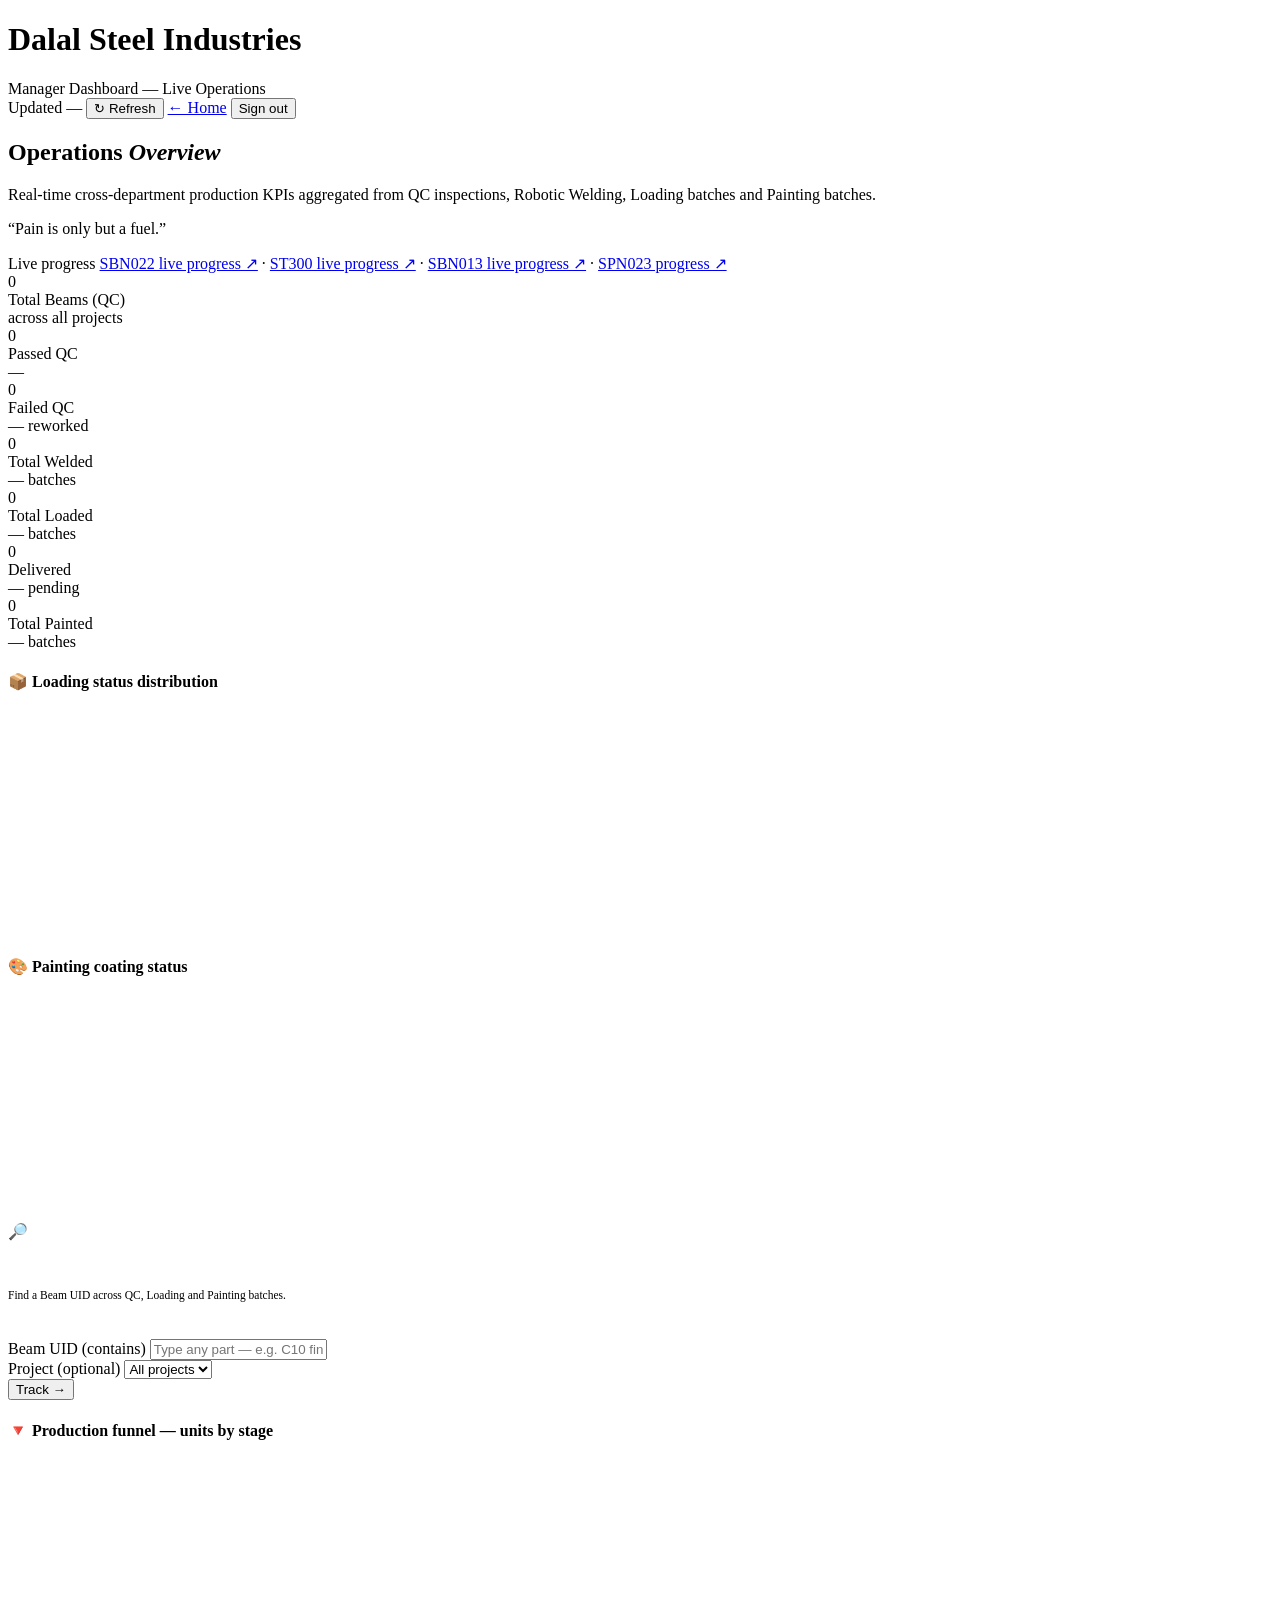
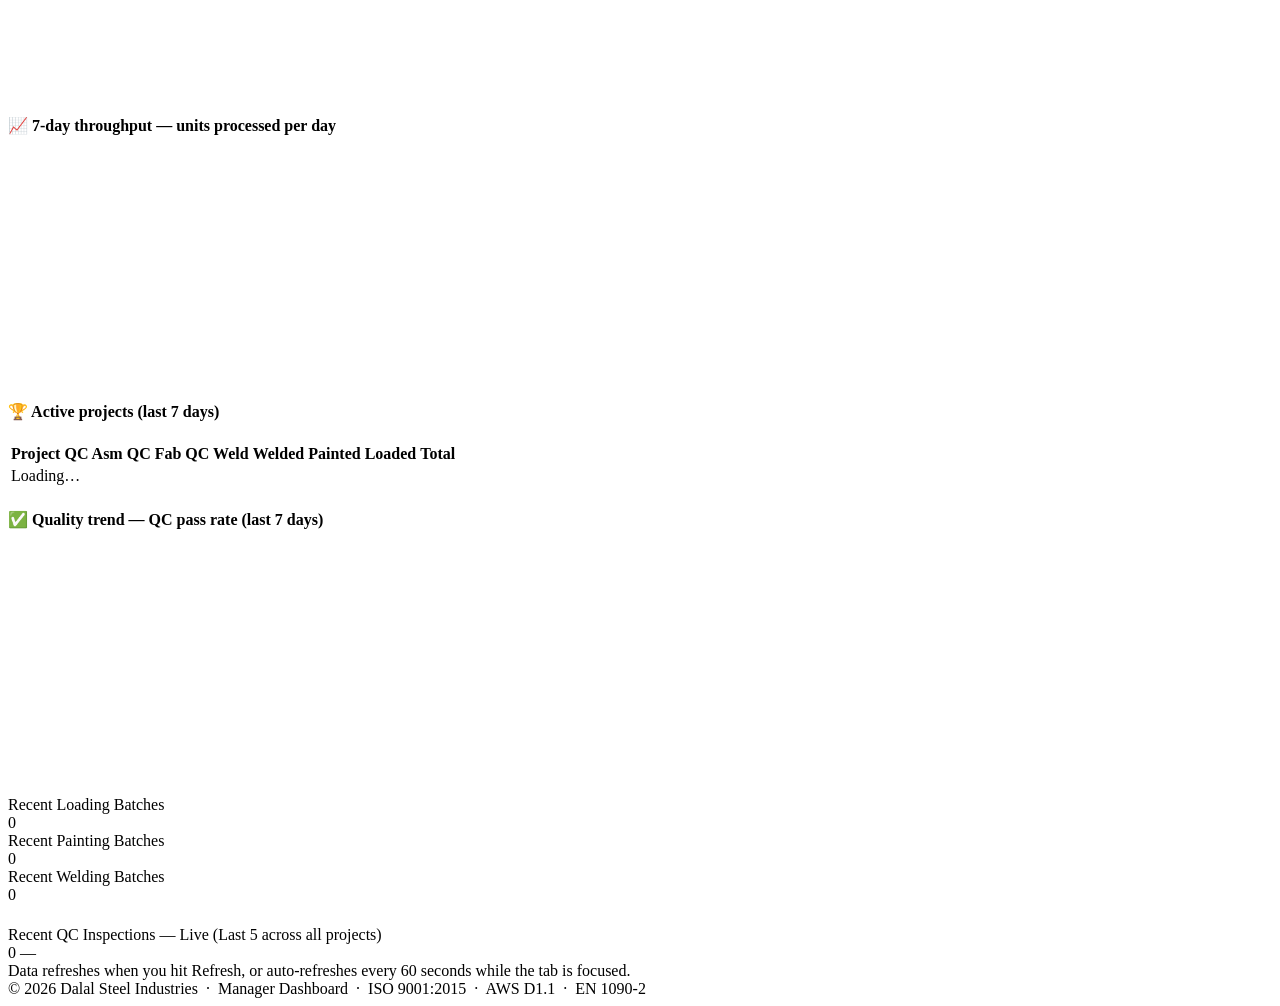
==== commit 7d9562a7: "feat(dashboard): QC stages in insights, expandable batches, project links Funnel and 7-day throughpu" ====
--- a/public/dashboard.html
+++ b/public/dashboard.html
@@ -7,6 +7,19 @@
 <link href="https://fonts.googleapis.com/css2?family=Barlow+Condensed:wght@400;600;700;800&family=Barlow:wght@300;400;500;600&display=swap" rel="stylesheet"/>
 <link rel="stylesheet" href="/assets/portal.css"/>
 <script src="https://cdnjs.cloudflare.com/ajax/libs/Chart.js/4.4.0/chart.umd.min.js"></script>
+<style>
+  /* Click-to-expand UID panel for recent loading/painting/welding rows. */
+  .dsi-dash-row-wrap { border-bottom: 1px solid var(--border); }
+  .dsi-dash-row-wrap:last-child { border-bottom: none; }
+  .dsi-dash-row-wrap .dsi-dash-row { border-bottom: none; cursor: pointer; }
+  .dsi-dash-row-wrap .dsi-id-btn::before { content: '▸'; margin-right: 4px; font-size: .65rem; opacity: .6; transition: transform .15s; display: inline-block; }
+  .dsi-dash-row-wrap.expanded .dsi-id-btn::before { transform: rotate(90deg); }
+  .dsi-dash-uids { display: none; padding: 10px 18px 14px; background: var(--card-2); font-size: .78rem; }
+  .dsi-dash-row-wrap.expanded .dsi-dash-uids { display: block; }
+  .dsi-dash-uids-label { color: var(--muted); font-size: .68rem; letter-spacing: .08em; text-transform: uppercase; font-weight: 600; margin-bottom: 8px; }
+  .dsi-dash-uids-list { display: flex; flex-wrap: wrap; gap: 6px; }
+  .dsi-dash-uids-list .dsi-pill { font-size: .7rem; padding: 3px 8px; }
+</style>
 </head>
 <body class="accent-violet">
 
@@ -41,6 +54,10 @@
     <a class="dsi-quicklink" href="https://dalalsteelltd.github.io/Dalalsteel/SBN022CONT.html" target="_blank" rel="noopener noreferrer">SBN022 live progress ↗</a>
     <span class="dsi-quicklinks-sep">·</span>
     <a class="dsi-quicklink" href="https://dalalsteelltd.github.io/Dalalsteel/ST300.html" target="_blank" rel="noopener noreferrer">ST300 live progress ↗</a>
+    <span class="dsi-quicklinks-sep">·</span>
+    <a class="dsi-quicklink" href="https://dalalsteelltd.github.io/Dalalsteel/SBN013.html" target="_blank" rel="noopener noreferrer">SBN013 live progress ↗</a>
+    <span class="dsi-quicklinks-sep">·</span>
+    <a class="dsi-quicklink" href="https://1drv.ms/x/c/c5bd21bede294670/IQACIgrrDD_iT6iN5O2odMapAYEuoYjESdcg4_uqcuhiv5c?e=NGKMm6" target="_blank" rel="noopener noreferrer">SPN023 progress ↗</a>
   </div>
 </div>
 
@@ -108,9 +125,18 @@
       <div class="dsi-project-table">
         <table>
           <thead>
-            <tr><th>Project</th><th>Welded</th><th>Painted</th><th>Loaded</th><th>Total units</th></tr>
+            <tr>
+              <th>Project</th>
+              <th title="QC Assembly inspections">QC Asm</th>
+              <th title="QC Fabrication inspections">QC Fab</th>
+              <th title="QC CO2 Welding inspections">QC Weld</th>
+              <th title="Robotic welding units">Welded</th>
+              <th>Painted</th>
+              <th>Loaded</th>
+              <th>Total</th>
+            </tr>
           </thead>
-          <tbody id="activeTbody"><tr><td colspan="5" class="dsi-empty">Loading…</td></tr></tbody>
+          <tbody id="activeTbody"><tr><td colspan="8" class="dsi-empty">Loading…</td></tr></tbody>
         </table>
       </div>
     </div>
@@ -202,13 +228,14 @@
       plugins:{ legend:{ position:'bottom', labels:{ usePointStyle:true, pointStyle:'circle', padding:14, font:{ size:11 } } } } }
   });
 
-  // Production funnel — horizontal bars so the stage drop-off reads top→down
-  // like the actual flow (Welded → Painted → Loaded → Delivered).
+  // Production funnel — horizontal bars top→down: QC stages first (Assembly,
+  // Fabrication, CO2 Welding) so a manager sees QC volume entering the line
+  // before robotic welding / painting / loading / delivery.
   const chFunnel = new Chart(document.getElementById('chFunnel').getContext('2d'), {
     type: 'bar',
-    data: { labels: ['Welded','Painted','Loaded','Delivered'],
-      datasets: [{ label: 'Units', data: [0,0,0,0],
-        backgroundColor: ['#f85149','#a371f7','#e39b37','#3fb950'],
+    data: { labels: ['QC Assembly','QC Fabrication','QC CO2 Welding','Welded','Painted','Loaded','Delivered'],
+      datasets: [{ label: 'Units / Records', data: [0,0,0,0,0,0,0],
+        backgroundColor: ['#58a6ff','#1f6feb','#79c0ff','#f85149','#a371f7','#e39b37','#3fb950'],
         borderRadius: 6 }] },
     options: { indexAxis: 'y', responsive:true, maintainAspectRatio:false,
       plugins:{ legend:{display:false} },
@@ -216,16 +243,22 @@
                y:{ grid:{ display:false } } } }
   });
 
-  // 7-day throughput — three series, one per stage.
+  // 7-day throughput — six series. QC stages count inspection records per
+  // day; production stages count units. Different units on the same axis is
+  // a compromise so the manager has one chart instead of two — colours and
+  // the legend disambiguate which line means what.
   const chThroughput = new Chart(document.getElementById('chThroughput').getContext('2d'), {
     type: 'line',
     data: { labels: [], datasets: [
+      { label:'QC Assembly', data:[], borderColor:'#58a6ff', backgroundColor:'rgba(88,166,255,.15)', tension:.35, fill:false, pointRadius:3 },
+      { label:'QC Fabrication', data:[], borderColor:'#1f6feb', backgroundColor:'rgba(31,111,235,.15)', tension:.35, fill:false, pointRadius:3 },
+      { label:'QC CO2 Welding', data:[], borderColor:'#79c0ff', backgroundColor:'rgba(121,192,255,.15)', tension:.35, fill:false, pointRadius:3 },
       { label:'Welded', data:[], borderColor:'#f85149', backgroundColor:'rgba(248,81,73,.15)', tension:.35, fill:false, pointRadius:3 },
       { label:'Painted', data:[], borderColor:'#a371f7', backgroundColor:'rgba(163,113,247,.15)', tension:.35, fill:false, pointRadius:3 },
       { label:'Loaded', data:[], borderColor:'#e39b37', backgroundColor:'rgba(227,155,55,.15)', tension:.35, fill:false, pointRadius:3 }
     ]},
     options: { responsive:true, maintainAspectRatio:false,
-      plugins:{ legend:{ position:'bottom', labels:{ usePointStyle:true, pointStyle:'circle', padding:14, font:{ size:11 } } } },
+      plugins:{ legend:{ position:'bottom', labels:{ usePointStyle:true, pointStyle:'circle', padding:10, font:{ size:10 } } } },
       scales:{ y:{ beginAtZero:true, grid:{ color:'rgba(255,255,255,.05)' } },
                x:{ grid:{ display:false } } } }
   });
@@ -248,16 +281,37 @@
     return '<span class="dsi-tag ' + DSI.statusClass(status) + '">' + DSI.esc(status || '—') + '</span>';
   }
 
+  // Build the expandable UID panel for one batch row. Parsed UIDs are
+  // already serialised as "UID x N\nUID x N" by the submit endpoints;
+  // fall back to the raw user input if Parsed UIDs isn't present (older
+  // pre-batch records).
+  function uidPanel(parsed, raw){
+    const src = (parsed || raw || '').toString();
+    const items = src.split(/\r?\n|,/).map(s => s.trim()).filter(Boolean);
+    if (!items.length) {
+      return '<div class="dsi-dash-uids"><div class="dsi-dash-uids-label">Beam UIDs</div><div style="color:var(--muted);font-size:.75rem">No beam UID details recorded.</div></div>';
+    }
+    return '<div class="dsi-dash-uids">' +
+      '<div class="dsi-dash-uids-label">Beam UIDs in batch (' + items.length + ')</div>' +
+      '<div class="dsi-dash-uids-list">' +
+        items.map(it => '<span class="dsi-pill">' + DSI.esc(it) + '</span>').join('') +
+      '</div>' +
+    '</div>';
+  }
+
   function renderRecentLoading(rows){
     const body = document.getElementById('body-loading');
     document.getElementById('loading-count').textContent = rows.length;
     if (!rows.length) { body.innerHTML = '<div class="dsi-dash-empty">No loading batches yet.</div>'; return; }
     body.innerHTML = rows.map(r =>
-      '<div class="dsi-dash-row">' +
-        '<button class="dsi-id-btn" title="Loading batch">' + DSI.esc(r.batchId || r.id) + '</button>' +
-        '<div class="dsi-dash-context"><strong>' + DSI.esc(r.project) + '</strong> · ' + DSI.esc(r.units) + ' units · Truck ' + DSI.esc(r.vehicle) + ' → ' + DSI.esc(r.destination) + '</div>' +
-        statusTag(r.status) +
-        '<span class="dsi-dash-ts">' + DSI.esc(DSI.shortTime(r.loadingDate)) + '</span>' +
+      '<div class="dsi-dash-row-wrap">' +
+        '<div class="dsi-dash-row" data-expand>' +
+          '<button class="dsi-id-btn" title="Click to see UIDs">' + DSI.esc(r.batchId || r.id) + '</button>' +
+          '<div class="dsi-dash-context"><strong>' + DSI.esc(r.project) + '</strong> · ' + DSI.esc(r.units) + ' units · Truck ' + DSI.esc(r.vehicle) + ' → ' + DSI.esc(r.destination) + '</div>' +
+          statusTag(r.status) +
+          '<span class="dsi-dash-ts">' + DSI.esc(DSI.shortTime(r.loadingDate)) + '</span>' +
+        '</div>' +
+        uidPanel(r.parsedUids, r.beamUidsRaw) +
       '</div>'
     ).join('');
   }
@@ -267,11 +321,14 @@
     document.getElementById('painting-count').textContent = rows.length;
     if (!rows.length) { body.innerHTML = '<div class="dsi-dash-empty">No painting batches yet.</div>'; return; }
     body.innerHTML = rows.map(r =>
-      '<div class="dsi-dash-row">' +
-        '<button class="dsi-id-btn" title="Paint batch">' + DSI.esc(r.batchId || r.id) + '</button>' +
-        '<div class="dsi-dash-context"><strong>' + DSI.esc(r.project) + '</strong> · ' + DSI.esc(r.quantityCompleted) + '/' + DSI.esc(r.totalQty) + ' done · ' + DSI.esc(r.paintSystem) + '</div>' +
-        statusTag(r.coatingStatus) +
-        '<span class="dsi-dash-ts">' + DSI.esc(DSI.shortTime(r.completionDate)) + '</span>' +
+      '<div class="dsi-dash-row-wrap">' +
+        '<div class="dsi-dash-row" data-expand>' +
+          '<button class="dsi-id-btn" title="Click to see UIDs">' + DSI.esc(r.batchId || r.id) + '</button>' +
+          '<div class="dsi-dash-context"><strong>' + DSI.esc(r.project) + '</strong> · ' + DSI.esc(r.quantityCompleted) + '/' + DSI.esc(r.totalQty) + ' done · ' + DSI.esc(r.paintSystem) + '</div>' +
+          statusTag(r.coatingStatus) +
+          '<span class="dsi-dash-ts">' + DSI.esc(DSI.shortTime(r.completionDate)) + '</span>' +
+        '</div>' +
+        uidPanel(r.parsedUids, r.beamUidsRaw) +
       '</div>'
     ).join('');
   }
@@ -281,14 +338,26 @@
     document.getElementById('welding-count').textContent = rows.length;
     if (!rows.length) { body.innerHTML = '<div class="dsi-dash-empty">No welding batches yet.</div>'; return; }
     body.innerHTML = rows.map(r =>
-      '<div class="dsi-dash-row">' +
-        '<button class="dsi-id-btn" title="Weld batch">' + DSI.esc(r.weldBatchId || r.id) + '</button>' +
-        '<div class="dsi-dash-context"><strong>' + DSI.esc(r.project) + '</strong> · ' + DSI.esc(r.totalQty) + ' units · ' + DSI.esc(r.cell) + ' · ' + DSI.esc(r.weldType) + ' / ' + DSI.esc(r.joint) + '</div>' +
-        statusTag(r.result) +
-        '<span class="dsi-dash-ts">' + DSI.esc(DSI.shortTime(r.weldDate)) + '</span>' +
+      '<div class="dsi-dash-row-wrap">' +
+        '<div class="dsi-dash-row" data-expand>' +
+          '<button class="dsi-id-btn" title="Click to see UIDs">' + DSI.esc(r.weldBatchId || r.id) + '</button>' +
+          '<div class="dsi-dash-context"><strong>' + DSI.esc(r.project) + '</strong> · ' + DSI.esc(r.totalQty) + ' units · ' + DSI.esc(r.cell) + ' · ' + DSI.esc(r.weldType) + ' / ' + DSI.esc(r.joint) + '</div>' +
+          statusTag(r.result) +
+          '<span class="dsi-dash-ts">' + DSI.esc(DSI.shortTime(r.weldDate)) + '</span>' +
+        '</div>' +
+        uidPanel(r.parsedUids, r.beamUidsRaw) +
       '</div>'
     ).join('');
   }
+
+  // Delegated click handler — toggle the parent wrap when any expandable
+  // row is clicked. Lives outside the render functions so it's attached once.
+  document.addEventListener('click', e => {
+    const row = e.target.closest('.dsi-dash-row[data-expand]');
+    if (!row) return;
+    const wrap = row.closest('.dsi-dash-row-wrap');
+    if (wrap) wrap.classList.toggle('expanded');
+  });
 
   // Recent QC — always-on bottom strip showing the last 5 inspections across all projects.
   function renderRecentQc(rows){
@@ -321,45 +390,58 @@
   }
 
   function renderFunnel(funnel){
-    const data = [funnel.welded || 0, funnel.painted || 0, funnel.loaded || 0, funnel.delivered || 0];
-    chFunnel.data.datasets[0].data = data;
+    const stages = [
+      { label:'QC Assembly',     value: funnel.qcAssembly     || 0 },
+      { label:'QC Fabrication',  value: funnel.qcFabrication  || 0 },
+      { label:'QC CO2 Welding',  value: funnel.qcWelding      || 0 },
+      { label:'Welded',          value: funnel.welded         || 0 },
+      { label:'Painted',         value: funnel.painted        || 0 },
+      { label:'Loaded',          value: funnel.loaded         || 0 },
+      { label:'Delivered',       value: funnel.delivered      || 0 }
+    ];
+    chFunnel.data.datasets[0].data = stages.map(s => s.value);
     chFunnel.update();
-    // Drop-off labels between each stage — surfaces the biggest gap visually.
-    const labels = ['Welded','Painted','Loaded','Delivered'];
+    // Drop-off labels between adjacent stages — biggest drop = bottleneck.
     const gaps = [];
-    for (let i = 1; i < data.length; i++) {
-      const drop = data[i-1] - data[i];
-      const pct = data[i-1] ? Math.round((drop / data[i-1]) * 100) : 0;
+    for (let i = 1; i < stages.length; i++) {
+      const drop = stages[i-1].value - stages[i].value;
+      const pct = stages[i-1].value ? Math.round((drop / stages[i-1].value) * 100) : 0;
       gaps.push(
-        '<span><strong style="color:#fff">' + labels[i-1] + ' → ' + labels[i] + ':</strong> ' +
-        drop.toLocaleString() + ' units (' + pct + '% drop)</span>'
+        '<span><strong style="color:#fff">' + stages[i-1].label + ' → ' + stages[i].label + ':</strong> ' +
+        drop.toLocaleString() + ' (' + pct + '% drop)</span>'
       );
     }
     document.getElementById('funnelGaps').innerHTML = gaps.join('');
   }
 
   function renderThroughput(throughput){
-    const labels = (throughput.welded || []).map(p => shortDay(p.date));
-    chThroughput.data.labels = labels;
-    chThroughput.data.datasets[0].data = (throughput.welded || []).map(p => p.value);
-    chThroughput.data.datasets[1].data = (throughput.painted || []).map(p => p.value);
-    chThroughput.data.datasets[2].data = (throughput.loaded || []).map(p => p.value);
+    const series = throughput.qcAssembly || throughput.welded || [];
+    chThroughput.data.labels = series.map(p => shortDay(p.date));
+    chThroughput.data.datasets[0].data = (throughput.qcAssembly    || []).map(p => p.value);
+    chThroughput.data.datasets[1].data = (throughput.qcFabrication || []).map(p => p.value);
+    chThroughput.data.datasets[2].data = (throughput.qcWelding     || []).map(p => p.value);
+    chThroughput.data.datasets[3].data = (throughput.welded        || []).map(p => p.value);
+    chThroughput.data.datasets[4].data = (throughput.painted       || []).map(p => p.value);
+    chThroughput.data.datasets[5].data = (throughput.loaded        || []).map(p => p.value);
     chThroughput.update();
   }
 
   function renderActiveProjects(projects){
     const body = document.getElementById('activeTbody');
     if (!projects || !projects.length) {
-      body.innerHTML = '<tr><td colspan="5" class="dsi-empty">No project activity in the last 7 days.</td></tr>';
+      body.innerHTML = '<tr><td colspan="8" class="dsi-empty">No project activity in the last 7 days.</td></tr>';
       return;
     }
     body.innerHTML = projects.map(p =>
       '<tr>' +
         '<td><span class="dsi-pill">' + DSI.esc(p.project) + '</span></td>' +
-        '<td style="color:#f85149">' + p.welded.toLocaleString() + '</td>' +
-        '<td style="color:#a371f7">' + p.painted.toLocaleString() + '</td>' +
-        '<td style="color:#e39b37">' + p.loaded.toLocaleString() + '</td>' +
-        '<td><strong>' + p.total.toLocaleString() + '</strong></td>' +
+        '<td style="color:#58a6ff">' + (p.qcAssembly    || 0).toLocaleString() + '</td>' +
+        '<td style="color:#1f6feb">' + (p.qcFabrication || 0).toLocaleString() + '</td>' +
+        '<td style="color:#79c0ff">' + (p.qcWelding     || 0).toLocaleString() + '</td>' +
+        '<td style="color:#f85149">' + (p.welded        || 0).toLocaleString() + '</td>' +
+        '<td style="color:#a371f7">' + (p.painted       || 0).toLocaleString() + '</td>' +
+        '<td style="color:#e39b37">' + (p.loaded        || 0).toLocaleString() + '</td>' +
+        '<td><strong>' + (p.total || 0).toLocaleString() + '</strong></td>' +
       '</tr>'
     ).join('');
   }
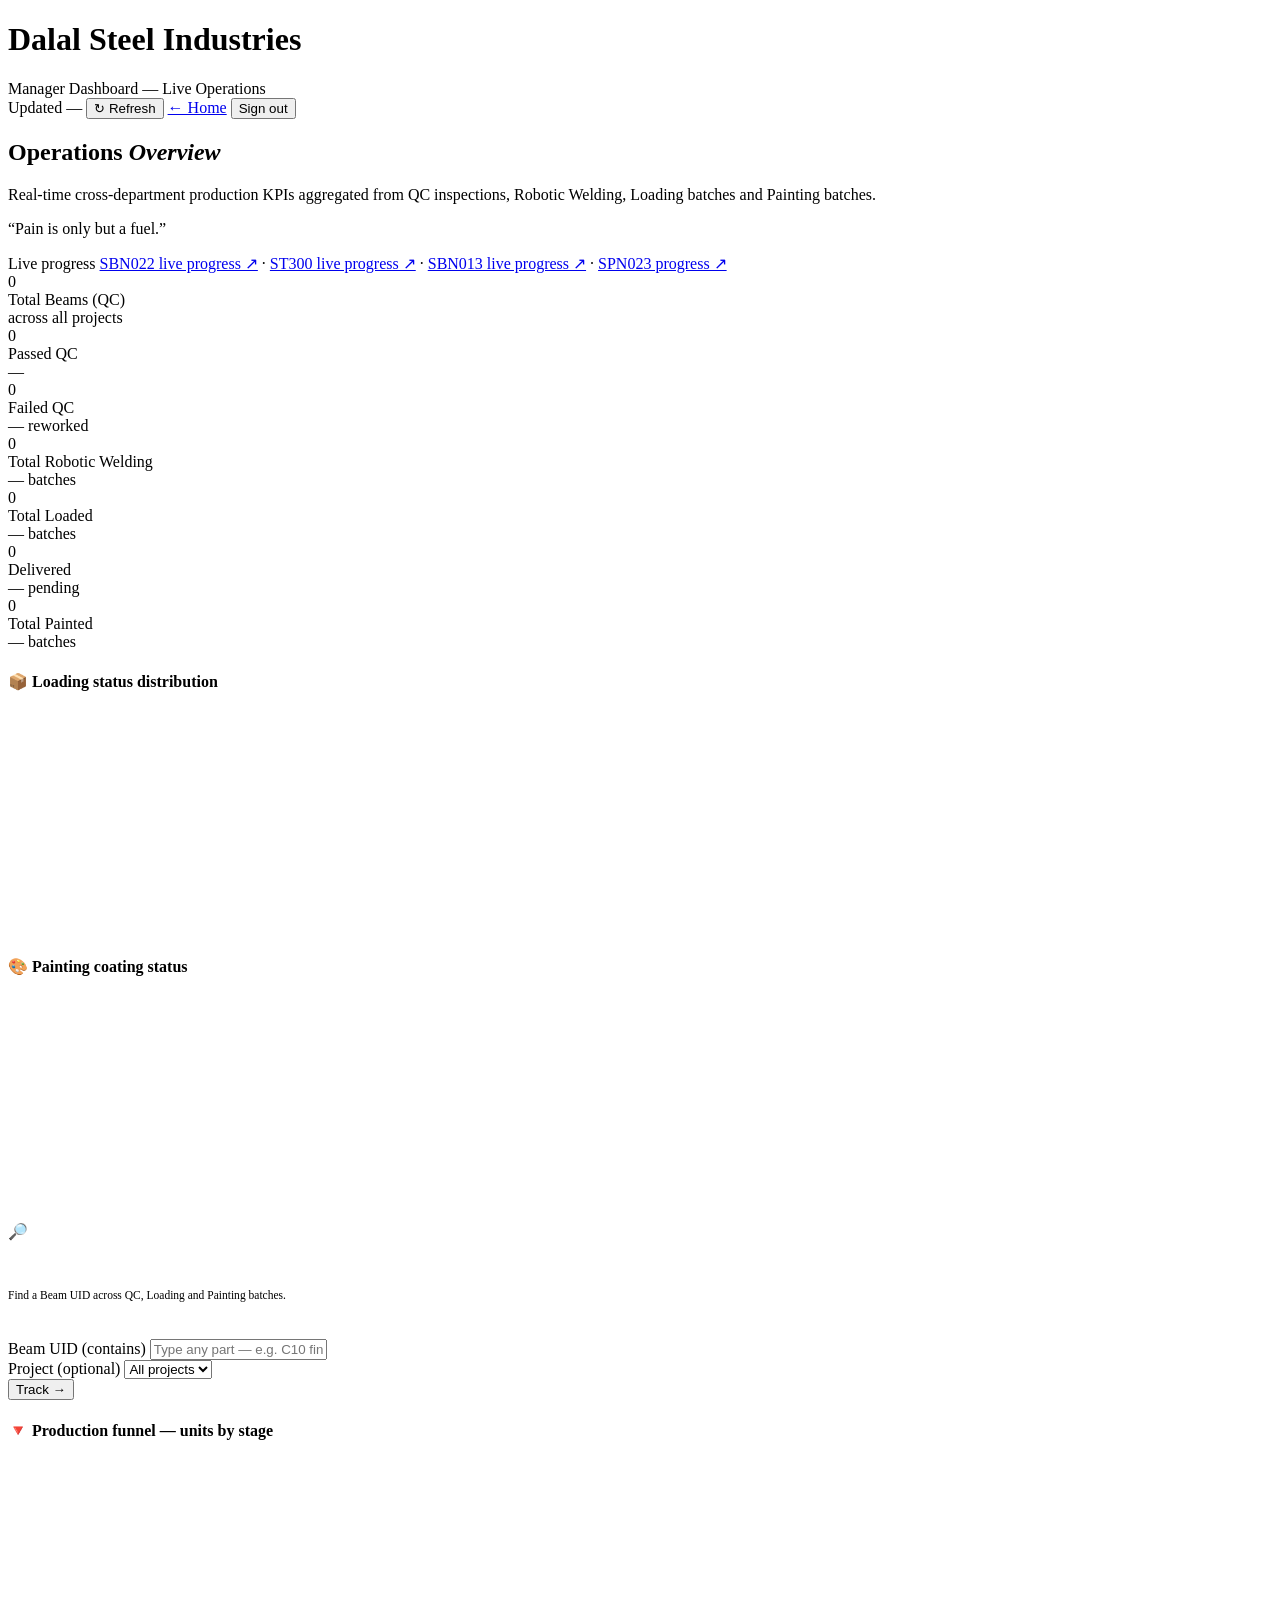
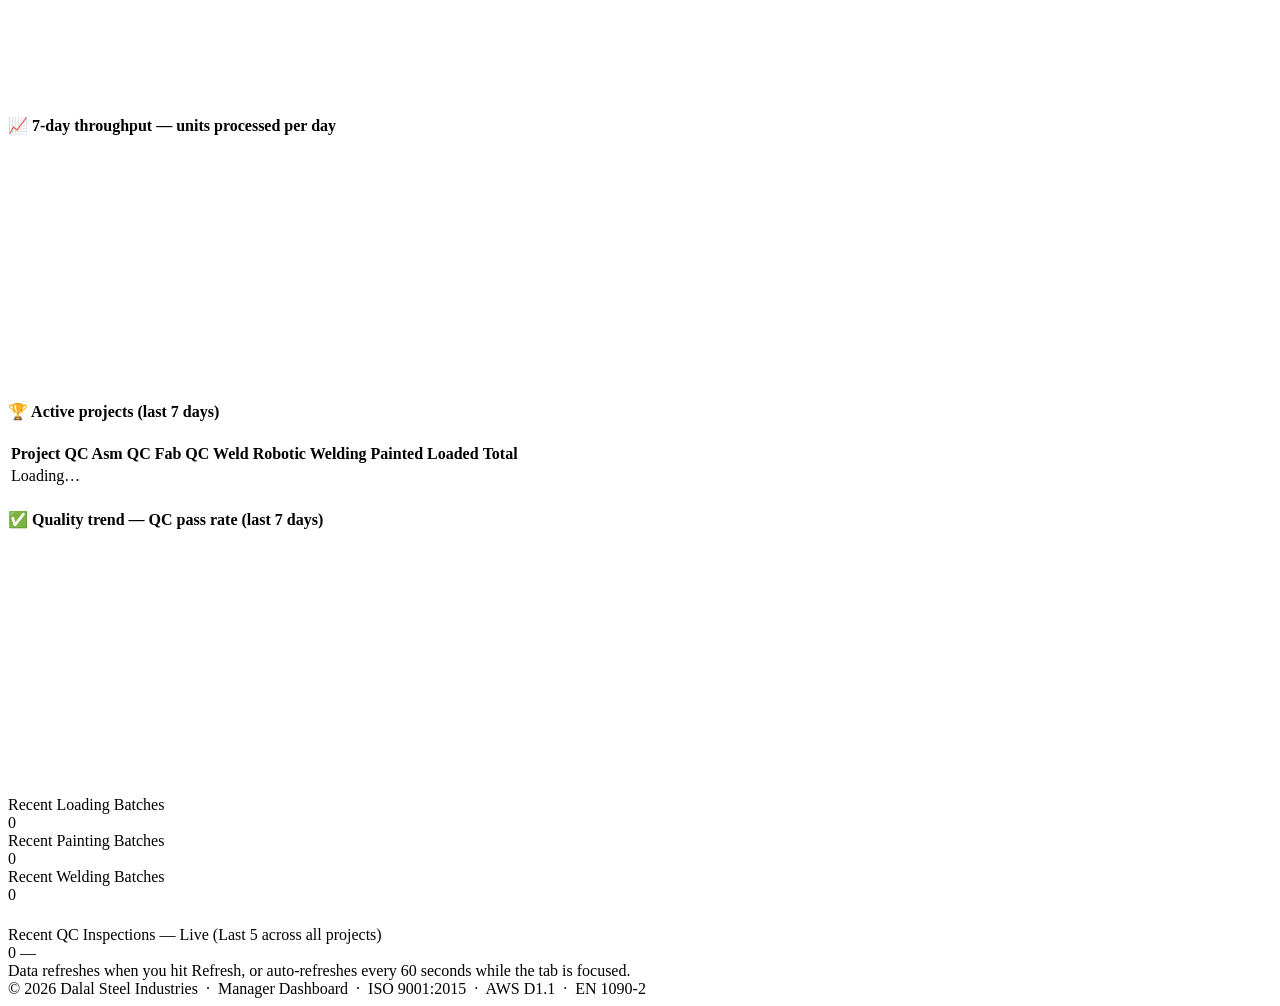
==== commit 6dd5309e: "feat(painting->loading): auto-stage Pending loading row on coating completion When a painting batch " ====
--- a/public/dashboard.html
+++ b/public/dashboard.html
@@ -68,7 +68,7 @@
     <div class="dsi-kpi kp-blue"><div class="dsi-kpi-value" id="kpiTotal">0</div><div class="dsi-kpi-label">Total Beams (QC)</div><div class="dsi-kpi-sub">across all projects</div></div>
     <div class="dsi-kpi kp-green"><div class="dsi-kpi-value" id="kpiPassed">0</div><div class="dsi-kpi-label">Passed QC</div><div class="dsi-kpi-sub" id="kpiPassedPct">—</div></div>
     <div class="dsi-kpi kp-red"><div class="dsi-kpi-value" id="kpiFailed">0</div><div class="dsi-kpi-label">Failed QC</div><div class="dsi-kpi-sub" id="kpiReworked">— reworked</div></div>
-    <div class="dsi-kpi kp-red"><div class="dsi-kpi-value" id="kpiWelded">0</div><div class="dsi-kpi-label">Total Welded</div><div class="dsi-kpi-sub" id="kpiWeldBatches">— batches</div></div>
+    <div class="dsi-kpi kp-red"><div class="dsi-kpi-value" id="kpiWelded">0</div><div class="dsi-kpi-label">Total Robotic Welding</div><div class="dsi-kpi-sub" id="kpiWeldBatches">— batches</div></div>
     <div class="dsi-kpi kp-yellow"><div class="dsi-kpi-value" id="kpiLoaded">0</div><div class="dsi-kpi-label">Total Loaded</div><div class="dsi-kpi-sub" id="kpiLoadingBatches">— batches</div></div>
     <div class="dsi-kpi kp-teal"><div class="dsi-kpi-value" id="kpiDelivered">0</div><div class="dsi-kpi-label">Delivered</div><div class="dsi-kpi-sub" id="kpiPending">— pending</div></div>
     <div class="dsi-kpi kp-violet"><div class="dsi-kpi-value" id="kpiPainted">0</div><div class="dsi-kpi-label">Total Painted</div><div class="dsi-kpi-sub" id="kpiPaintBatches">— batches</div></div>
@@ -130,7 +130,7 @@
               <th title="QC Assembly inspections">QC Asm</th>
               <th title="QC Fabrication inspections">QC Fab</th>
               <th title="QC CO2 Welding inspections">QC Weld</th>
-              <th title="Robotic welding units">Welded</th>
+              <th title="Robotic welding units">Robotic Welding</th>
               <th>Painted</th>
               <th>Loaded</th>
               <th>Total</th>
@@ -230,12 +230,16 @@
 
   // Production funnel — horizontal bars top→down: QC stages first (Assembly,
   // Fabrication, CO2 Welding) so a manager sees QC volume entering the line
-  // before robotic welding / painting / loading / delivery.
+  // before robotic welding / painting / loading / delivery. "Pending Loading"
+  // sits between Painted and Loaded — units finished in paint but not yet
+  // dispatched. The Painted → Pending Loading drop-off shows in-progress paint
+  // work; the Pending Loading → Loaded drop-off shows queue depth waiting for
+  // trucks.
   const chFunnel = new Chart(document.getElementById('chFunnel').getContext('2d'), {
     type: 'bar',
-    data: { labels: ['QC Assembly','QC Fabrication','QC CO2 Welding','Welded','Painted','Loaded','Delivered'],
-      datasets: [{ label: 'Units / Records', data: [0,0,0,0,0,0,0],
-        backgroundColor: ['#58a6ff','#1f6feb','#79c0ff','#f85149','#a371f7','#e39b37','#3fb950'],
+    data: { labels: ['QC Assembly','QC Fabrication','QC CO2 Welding','Robotic Welding','Painted','Pending Loading','Loaded','Delivered'],
+      datasets: [{ label: 'Units / Records', data: [0,0,0,0,0,0,0,0],
+        backgroundColor: ['#58a6ff','#1f6feb','#79c0ff','#f85149','#a371f7','#d29922','#e39b37','#3fb950'],
         borderRadius: 6 }] },
     options: { indexAxis: 'y', responsive:true, maintainAspectRatio:false,
       plugins:{ legend:{display:false} },
@@ -243,18 +247,19 @@
                y:{ grid:{ display:false } } } }
   });
 
-  // 7-day throughput — six series. QC stages count inspection records per
+  // 7-day throughput — seven series. QC stages count inspection records per
   // day; production stages count units. Different units on the same axis is
   // a compromise so the manager has one chart instead of two — colours and
   // the legend disambiguate which line means what.
   const chThroughput = new Chart(document.getElementById('chThroughput').getContext('2d'), {
     type: 'line',
     data: { labels: [], datasets: [
-      { label:'QC Assembly', data:[], borderColor:'#58a6ff', backgroundColor:'rgba(88,166,255,.15)', tension:.35, fill:false, pointRadius:3 },
-      { label:'QC Fabrication', data:[], borderColor:'#1f6feb', backgroundColor:'rgba(31,111,235,.15)', tension:.35, fill:false, pointRadius:3 },
-      { label:'QC CO2 Welding', data:[], borderColor:'#79c0ff', backgroundColor:'rgba(121,192,255,.15)', tension:.35, fill:false, pointRadius:3 },
-      { label:'Welded', data:[], borderColor:'#f85149', backgroundColor:'rgba(248,81,73,.15)', tension:.35, fill:false, pointRadius:3 },
+      { label:'QC Assembly', data:[], borderColor:'#7d8590', backgroundColor:'rgba(125,133,144,.15)', tension:.35, fill:false, pointRadius:3 },
+      { label:'QC Fabrication', data:[], borderColor:'#e3b341', backgroundColor:'rgba(227,179,65,.15)', tension:.35, fill:false, pointRadius:3 },
+      { label:'QC CO2 Welding', data:[], borderColor:'#3fb950', backgroundColor:'rgba(63,185,80,.15)', tension:.35, fill:false, pointRadius:3 },
+      { label:'Robotic Welding', data:[], borderColor:'#58a6ff', backgroundColor:'rgba(88,166,255,.15)', tension:.35, fill:false, pointRadius:3 },
       { label:'Painted', data:[], borderColor:'#a371f7', backgroundColor:'rgba(163,113,247,.15)', tension:.35, fill:false, pointRadius:3 },
+      { label:'Pending Loading', data:[], borderColor:'#56d4dc', backgroundColor:'rgba(86,212,220,.15)', tension:.35, fill:false, pointRadius:3, borderDash:[6,4] },
       { label:'Loaded', data:[], borderColor:'#e39b37', backgroundColor:'rgba(227,155,55,.15)', tension:.35, fill:false, pointRadius:3 }
     ]},
     options: { responsive:true, maintainAspectRatio:false,
@@ -394,8 +399,9 @@
       { label:'QC Assembly',     value: funnel.qcAssembly     || 0 },
       { label:'QC Fabrication',  value: funnel.qcFabrication  || 0 },
       { label:'QC CO2 Welding',  value: funnel.qcWelding      || 0 },
-      { label:'Welded',          value: funnel.welded         || 0 },
+      { label:'Robotic Welding', value: funnel.welded         || 0 },
       { label:'Painted',         value: funnel.painted        || 0 },
+      { label:'Pending Loading', value: funnel.pendingLoading || 0 },
       { label:'Loaded',          value: funnel.loaded         || 0 },
       { label:'Delivered',       value: funnel.delivered      || 0 }
     ];
@@ -417,12 +423,13 @@
   function renderThroughput(throughput){
     const series = throughput.qcAssembly || throughput.welded || [];
     chThroughput.data.labels = series.map(p => shortDay(p.date));
-    chThroughput.data.datasets[0].data = (throughput.qcAssembly    || []).map(p => p.value);
-    chThroughput.data.datasets[1].data = (throughput.qcFabrication || []).map(p => p.value);
-    chThroughput.data.datasets[2].data = (throughput.qcWelding     || []).map(p => p.value);
-    chThroughput.data.datasets[3].data = (throughput.welded        || []).map(p => p.value);
-    chThroughput.data.datasets[4].data = (throughput.painted       || []).map(p => p.value);
-    chThroughput.data.datasets[5].data = (throughput.loaded        || []).map(p => p.value);
+    chThroughput.data.datasets[0].data = (throughput.qcAssembly     || []).map(p => p.value);
+    chThroughput.data.datasets[1].data = (throughput.qcFabrication  || []).map(p => p.value);
+    chThroughput.data.datasets[2].data = (throughput.qcWelding      || []).map(p => p.value);
+    chThroughput.data.datasets[3].data = (throughput.welded         || []).map(p => p.value);
+    chThroughput.data.datasets[4].data = (throughput.painted        || []).map(p => p.value);
+    chThroughput.data.datasets[5].data = (throughput.pendingLoading || []).map(p => p.value);
+    chThroughput.data.datasets[6].data = (throughput.loaded         || []).map(p => p.value);
     chThroughput.update();
   }
 
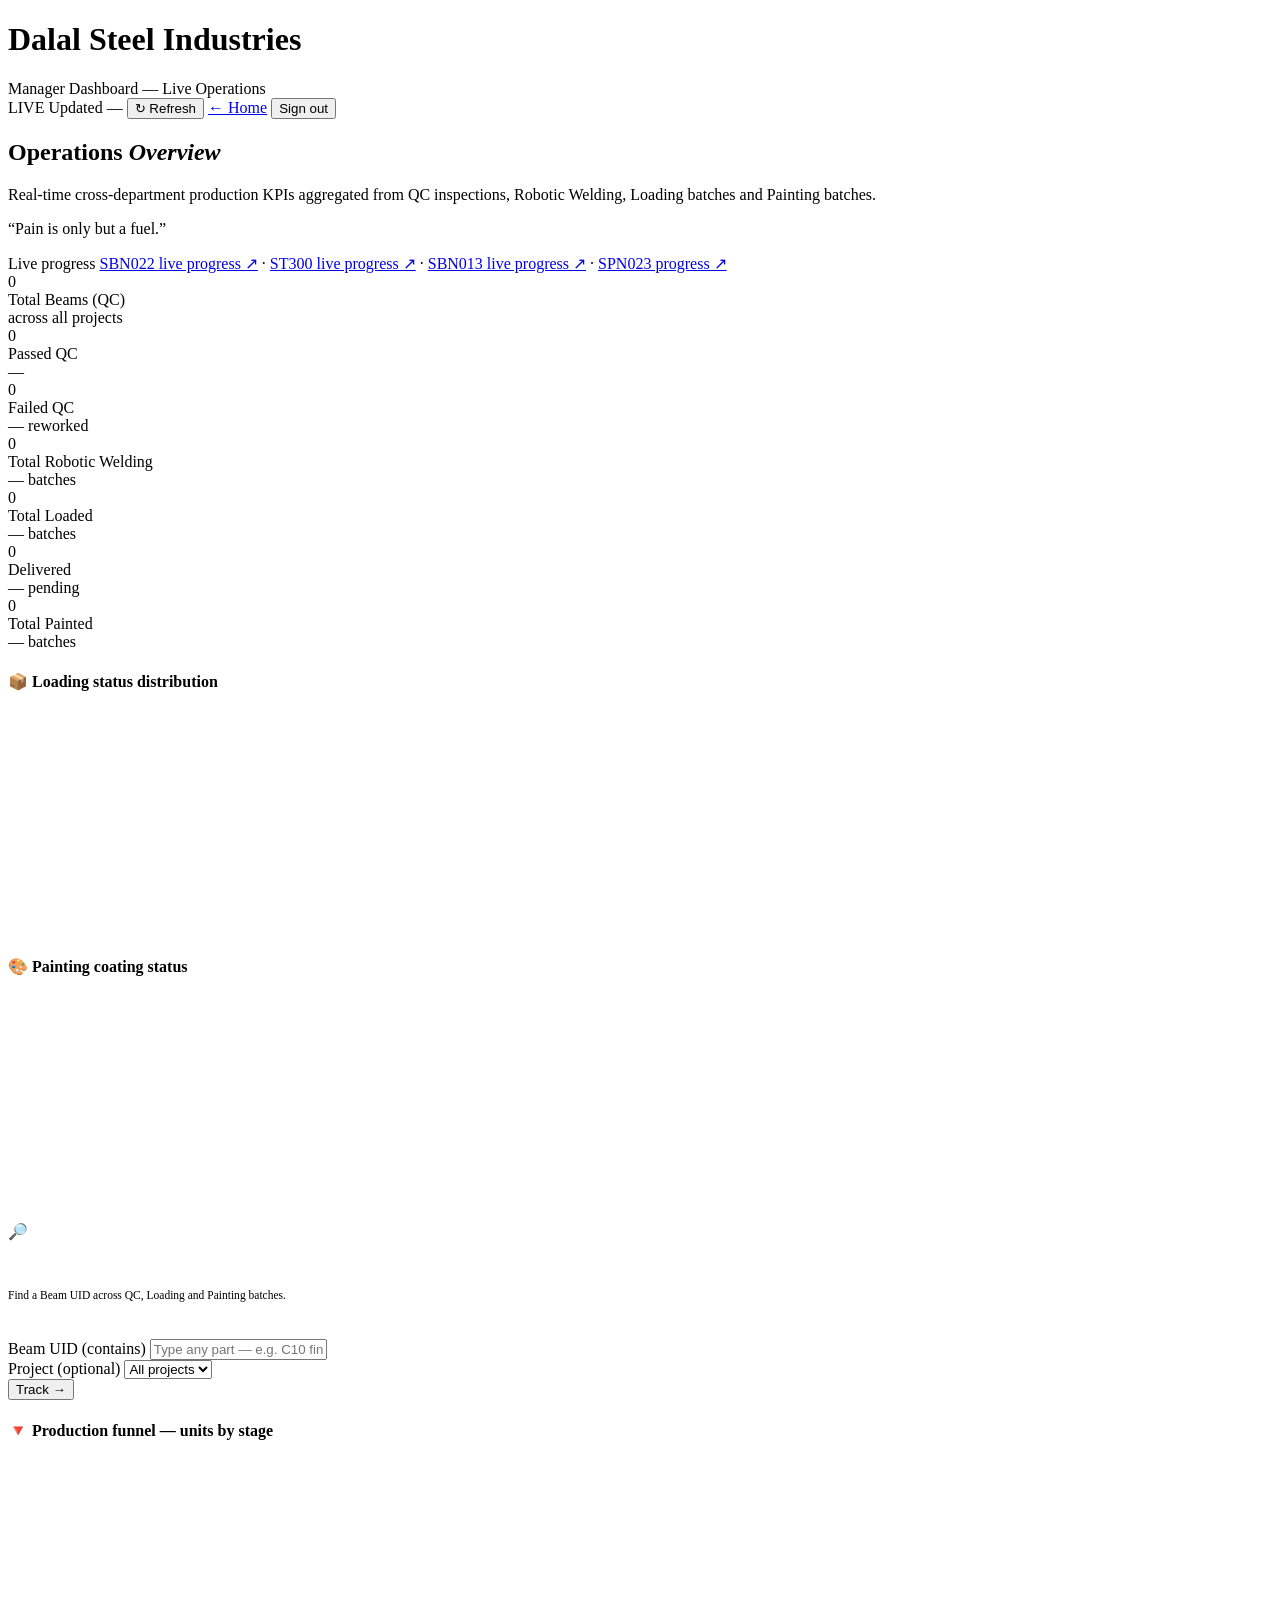
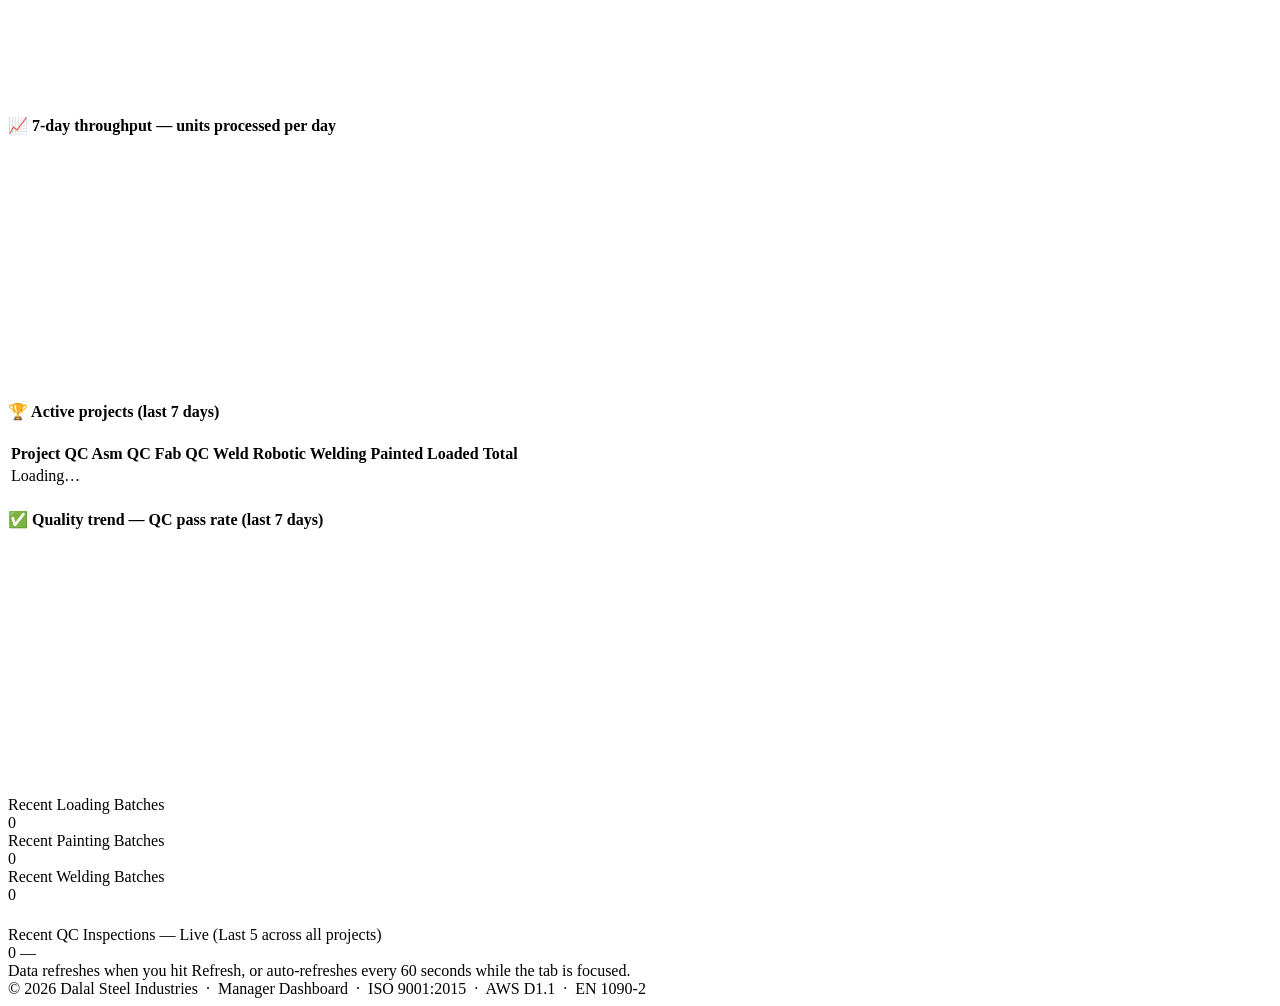
==== commit 5e32e453: "feat(dashboard): continuous live-stream motion across all charts - Chart.js loop animations: bars/fu" ====
--- a/public/dashboard.html
+++ b/public/dashboard.html
@@ -29,6 +29,7 @@
     <div class="dsi-title"><h1>Dalal Steel Industries</h1><span>Manager Dashboard — Live Operations</span></div>
   </div>
   <div class="dsi-header-right">
+    <span class="dsi-badge dsi-live-badge"><span class="dsi-live-dot"></span>LIVE</span>
     <span class="dsi-badge" id="dsi-updated">Updated —</span>
     <span class="dsi-badge" id="dsi-source-warn" style="display:none;background:rgba(248,81,73,.18);border-color:#f85149;color:#f85149" title="Some data sources failed">⚠ <span id="dsi-source-warn-text">sources</span></span>
     <span class="dsi-badge" id="dsi-cache-tag" style="display:none;background:rgba(125,133,144,.18);border-color:#7d8590;color:#7d8590" title="Served from short cache to limit Airtable load">⚡ cached</span>
@@ -207,14 +208,32 @@
   Chart.defaults.color = '#7d8590';
   Chart.defaults.font.family = 'Barlow,Helvetica,sans-serif';
 
+  // Honour OS-level reduced-motion. Falls back to a 1ms duration so transitions
+  // still "happen" (so update() callbacks fire) but feel instant. LOOP is the
+  // master switch for continuous "live stream" oscillations on every chart —
+  // line tension, bar borderRadius, doughnut borderWidth — so the whole
+  // dashboard appears to breathe as long as motion is permitted.
+  const REDUCE_MOTION = window.matchMedia && window.matchMedia('(prefers-reduced-motion: reduce)').matches;
+  const D = m => REDUCE_MOTION ? 1 : m;     // duration shorthand
+  const LOOP = !REDUCE_MOTION;              // continuous stream loops
+  const STAGGER = (base) => REDUCE_MOTION
+    ? 0
+    : (ctx) => ctx.type === 'data' && ctx.mode === 'default' ? ctx.dataIndex * base : 0;
+
   const chLoading = new Chart(ctxLoading, {
     type: 'bar',
     data: { labels: ['Pending','Loaded','Returned','Delivered'],
       datasets: [{ label: 'Batches', data: [0,0,0,0],
         backgroundColor: ['#e39b37','#58a6ff','#f85149','#3fb950'],
-        borderRadius: 6 }] },
+        borderRadius: 6, hoverBackgroundColor: ['#f0ad4f','#79b8ff','#ff6b63','#56cc6a'] }] },
     options: { responsive:true, maintainAspectRatio:false,
-      plugins:{ legend:{display:false} },
+      animation: { duration: D(1400), easing: 'easeOutQuart', delay: STAGGER(120) },
+      // Bars breathe — corners round and un-round continuously so the chart
+      // visibly pulses even while the underlying data is steady.
+      animations: { borderRadius: { duration: 3800, easing: 'easeInOutSine', from: 6, to: 14, loop: LOOP } },
+      interaction: { mode: 'index', intersect: false },
+      plugins:{ legend:{display:false},
+                tooltip:{ animation:{ duration: D(200) }, padding: 10, backgroundColor: 'rgba(13,17,23,.92)', borderColor: 'rgba(255,255,255,.12)', borderWidth: 1 } },
       scales:{ y:{ beginAtZero:true, ticks:{ stepSize:1 }, grid:{ color:'rgba(255,255,255,.05)' } },
                x:{ grid:{ display:false } } } }
   });
@@ -223,9 +242,14 @@
     data: { labels: ['Not Started','In Progress','Completed','Rework'],
       datasets: [{ data: [0,0,0,0],
         backgroundColor: ['#7d8590','#e39b37','#3fb950','#f85149'],
-        borderWidth: 3, borderColor: '#0d1117', hoverOffset: 6 }] },
+        borderWidth: 3, borderColor: '#0d1117', hoverOffset: 12, hoverBorderColor: '#161b22' }] },
     options: { responsive:true, maintainAspectRatio:false, cutout:'62%',
-      plugins:{ legend:{ position:'bottom', labels:{ usePointStyle:true, pointStyle:'circle', padding:14, font:{ size:11 } } } } }
+      animation: { animateRotate: true, animateScale: true, duration: D(1600), easing: 'easeOutQuart' },
+      // Slice gaps breathe wider/narrower, so the ring pulses subtly even when
+      // the data hasn't changed — a small continuous heartbeat.
+      animations: { borderWidth: { duration: 3500, easing: 'easeInOutSine', from: 1, to: 5, loop: LOOP } },
+      plugins:{ legend:{ position:'bottom', labels:{ usePointStyle:true, pointStyle:'circle', padding:14, font:{ size:11 } } },
+                tooltip:{ animation:{ duration: D(200) }, padding: 10, backgroundColor: 'rgba(13,17,23,.92)', borderColor: 'rgba(255,255,255,.12)', borderWidth: 1 } } }
   });
 
   // Production funnel — horizontal bars top→down: QC stages first (Assembly,
@@ -242,7 +266,11 @@
         backgroundColor: ['#58a6ff','#1f6feb','#79c0ff','#f85149','#a371f7','#d29922','#e39b37','#3fb950'],
         borderRadius: 6 }] },
     options: { indexAxis: 'y', responsive:true, maintainAspectRatio:false,
-      plugins:{ legend:{display:false} },
+      animation: { duration: D(1500), easing: 'easeOutQuart', delay: STAGGER(90) },
+      animations: { borderRadius: { duration: 4200, easing: 'easeInOutSine', from: 6, to: 14, loop: LOOP } },
+      interaction: { mode: 'index', intersect: false },
+      plugins:{ legend:{display:false},
+                tooltip:{ animation:{ duration: D(200) }, padding: 10, backgroundColor: 'rgba(13,17,23,.92)', borderColor: 'rgba(255,255,255,.12)', borderWidth: 1 } },
       scales:{ x:{ beginAtZero:true, grid:{ color:'rgba(255,255,255,.05)' } },
                y:{ grid:{ display:false } } } }
   });
@@ -254,18 +282,29 @@
   const chThroughput = new Chart(document.getElementById('chThroughput').getContext('2d'), {
     type: 'line',
     data: { labels: [], datasets: [
-      { label:'QC Assembly', data:[], borderColor:'#7d8590', backgroundColor:'rgba(125,133,144,.15)', tension:.35, fill:false, pointRadius:3 },
-      { label:'QC Fabrication', data:[], borderColor:'#e3b341', backgroundColor:'rgba(227,179,65,.15)', tension:.35, fill:false, pointRadius:3 },
-      { label:'QC CO2 Welding', data:[], borderColor:'#3fb950', backgroundColor:'rgba(63,185,80,.15)', tension:.35, fill:false, pointRadius:3 },
-      { label:'Robotic Welding', data:[], borderColor:'#58a6ff', backgroundColor:'rgba(88,166,255,.15)', tension:.35, fill:false, pointRadius:3 },
-      { label:'Painted', data:[], borderColor:'#a371f7', backgroundColor:'rgba(163,113,247,.15)', tension:.35, fill:false, pointRadius:3 },
-      { label:'Pending Loading', data:[], borderColor:'#56d4dc', backgroundColor:'rgba(86,212,220,.15)', tension:.35, fill:false, pointRadius:3, borderDash:[6,4] },
-      { label:'Loaded', data:[], borderColor:'#e39b37', backgroundColor:'rgba(227,155,55,.15)', tension:.35, fill:false, pointRadius:3 }
+      { label:'QC Assembly', data:[], borderColor:'#7d8590', backgroundColor:'rgba(125,133,144,.15)', tension:.35, fill:false, pointRadius:3, pointHoverRadius:6 },
+      { label:'QC Fabrication', data:[], borderColor:'#e3b341', backgroundColor:'rgba(227,179,65,.15)', tension:.35, fill:false, pointRadius:3, pointHoverRadius:6 },
+      { label:'QC CO2 Welding', data:[], borderColor:'#3fb950', backgroundColor:'rgba(63,185,80,.15)', tension:.35, fill:false, pointRadius:3, pointHoverRadius:6 },
+      { label:'Robotic Welding', data:[], borderColor:'#58a6ff', backgroundColor:'rgba(88,166,255,.15)', tension:.35, fill:false, pointRadius:3, pointHoverRadius:6 },
+      { label:'Painted', data:[], borderColor:'#a371f7', backgroundColor:'rgba(163,113,247,.15)', tension:.35, fill:false, pointRadius:3, pointHoverRadius:6 },
+      { label:'Pending Loading', data:[], borderColor:'#56d4dc', backgroundColor:'rgba(86,212,220,.15)', tension:.35, fill:false, pointRadius:3, pointHoverRadius:6, borderDash:[6,4] },
+      { label:'Loaded', data:[], borderColor:'#e39b37', backgroundColor:'rgba(227,155,55,.15)', tension:.35, fill:false, pointRadius:3, pointHoverRadius:6 }
     ]},
     options: { responsive:true, maintainAspectRatio:false,
-      plugins:{ legend:{ position:'bottom', labels:{ usePointStyle:true, pointStyle:'circle', padding:10, font:{ size:10 } } } },
+      animation: { duration: D(1500), easing: 'easeOutQuart' },
+      // Continuous "stream" motion — tension oscillates between gentler and
+      // tighter curves so the lines visibly breathe, like a heart-rate trace,
+      // even while the underlying weekly totals are static between refreshes.
+      animations: {
+        tension: { duration: 3800, easing: 'easeInOutSine', from: 0.28, to: 0.46, loop: LOOP },
+        borderWidth: { duration: 3200, easing: 'easeInOutSine', from: 1.8, to: 2.6, loop: LOOP }
+      },
+      interaction: { mode: 'index', intersect: false },
+      plugins:{ legend:{ position:'bottom', labels:{ usePointStyle:true, pointStyle:'circle', padding:10, font:{ size:10 } } },
+                tooltip:{ animation:{ duration: D(200) }, padding: 10, backgroundColor: 'rgba(13,17,23,.92)', borderColor: 'rgba(255,255,255,.12)', borderWidth: 1 } },
       scales:{ y:{ beginAtZero:true, grid:{ color:'rgba(255,255,255,.05)' } },
-               x:{ grid:{ display:false } } } }
+               x:{ grid:{ display:false } } },
+      elements:{ line:{ borderWidth: 2.2 }, point:{ hoverBorderWidth: 2 } } }
   });
 
   // Quality trend — single line, pass-rate %. spanGaps=false so days with no
@@ -273,14 +312,50 @@
   const chQuality = new Chart(document.getElementById('chQuality').getContext('2d'), {
     type: 'line',
     data: { labels: [], datasets: [
-      { label:'Pass rate %', data:[], borderColor:'#3fb950', backgroundColor:'rgba(63,185,80,.15)', tension:.3, fill:true, pointRadius:4, spanGaps:false }
+      { label:'Pass rate %', data:[], borderColor:'#3fb950', backgroundColor:'rgba(63,185,80,.15)', tension:.3, fill:true, pointRadius:4, pointHoverRadius:8, spanGaps:false }
     ]},
     options: { responsive:true, maintainAspectRatio:false,
-      plugins:{ legend:{ display:false }, tooltip:{ callbacks:{
+      animation: { duration: D(1500), easing: 'easeOutQuart' },
+      animations: {
+        tension: { duration: 3600, easing: 'easeInOutSine', from: 0.22, to: 0.40, loop: LOOP },
+        borderWidth: { duration: 3000, easing: 'easeInOutSine', from: 2.0, to: 2.8, loop: LOOP }
+      },
+      interaction: { mode: 'index', intersect: false },
+      plugins:{ legend:{ display:false }, tooltip:{ animation:{ duration: D(200) }, padding: 10, backgroundColor: 'rgba(13,17,23,.92)', borderColor: 'rgba(255,255,255,.12)', borderWidth: 1, callbacks:{
         label: ctx => ctx.parsed.y === null ? 'No inspections' : ctx.parsed.y + '% pass rate' } } },
       scales:{ y:{ beginAtZero:true, max:100, ticks:{ callback: v => v + '%' }, grid:{ color:'rgba(255,255,255,.05)' } },
-               x:{ grid:{ display:false } } } }
+               x:{ grid:{ display:false } } },
+      elements:{ point:{ hoverBorderWidth: 2 } } }
   });
+
+  // Smoothly tween a KPI cell from its previously-rendered value to the new
+  // one. Last value lives on the element's dataset so re-renders pick up where
+  // the prior animation ended. Reduced-motion users get an immediate set.
+  function animateValue(el, target){
+    if (!el) return;
+    const end = Number(target) || 0;
+    const start = Number(el.dataset.val) || 0;
+    if (REDUCE_MOTION || start === end) { el.textContent = end.toLocaleString(); el.dataset.val = end; return; }
+    const t0 = performance.now();
+    const dur = 900;
+    (function tick(t){
+      const p = Math.min(1, (t - t0) / dur);
+      const eased = 1 - Math.pow(1 - p, 4);  // easeOutQuart
+      el.textContent = Math.round(start + (end - start) * eased).toLocaleString();
+      if (p < 1) requestAnimationFrame(tick);
+      else el.dataset.val = end;
+    })(t0);
+  }
+
+  // Briefly highlight a chart card when its data refreshes. Forces an
+  // animation restart by toggling the class off, reading layout, then on.
+  function flashCard(canvas){
+    const card = canvas && canvas.closest && canvas.closest('.dsi-chart-card');
+    if (!card) return;
+    card.classList.remove('dsi-flash');
+    void card.offsetWidth;
+    card.classList.add('dsi-flash');
+  }
 
   function statusTag(status){
     return '<span class="dsi-tag ' + DSI.statusClass(status) + '">' + DSI.esc(status || '—') + '</span>';
@@ -407,6 +482,7 @@
     ];
     chFunnel.data.datasets[0].data = stages.map(s => s.value);
     chFunnel.update();
+    flashCard(document.getElementById('chFunnel'));
     // Drop-off labels between adjacent stages — biggest drop = bottleneck.
     const gaps = [];
     for (let i = 1; i < stages.length; i++) {
@@ -431,6 +507,7 @@
     chThroughput.data.datasets[5].data = (throughput.pendingLoading || []).map(p => p.value);
     chThroughput.data.datasets[6].data = (throughput.loaded         || []).map(p => p.value);
     chThroughput.update();
+    flashCard(document.getElementById('chThroughput'));
   }
 
   function renderActiveProjects(projects){
@@ -458,6 +535,7 @@
     chQuality.data.labels = labels;
     chQuality.data.datasets[0].data = quality.map(p => p.passRate);
     chQuality.update();
+    flashCard(document.getElementById('chQuality'));
     const totalInspections = quality.reduce((s, p) => s + p.total, 0);
     const totalPassed = quality.reduce((s, p) => s + p.passed, 0);
     const overall = totalInspections > 0 ? Math.round((totalPassed / totalInspections) * 1000) / 10 : null;
@@ -468,13 +546,13 @@
   }
 
   function setKpis(k){
-    document.getElementById('kpiTotal').textContent = k.totalBeams;
-    document.getElementById('kpiPassed').textContent = k.passedQc;
-    document.getElementById('kpiFailed').textContent = k.failedQc;
-    document.getElementById('kpiWelded').textContent = k.totalWelded || 0;
-    document.getElementById('kpiLoaded').textContent = k.totalLoaded;
-    document.getElementById('kpiDelivered').textContent = k.totalDelivered;
-    document.getElementById('kpiPainted').textContent = k.totalPainted;
+    animateValue(document.getElementById('kpiTotal'),     k.totalBeams);
+    animateValue(document.getElementById('kpiPassed'),    k.passedQc);
+    animateValue(document.getElementById('kpiFailed'),    k.failedQc);
+    animateValue(document.getElementById('kpiWelded'),    k.totalWelded || 0);
+    animateValue(document.getElementById('kpiLoaded'),    k.totalLoaded);
+    animateValue(document.getElementById('kpiDelivered'), k.totalDelivered);
+    animateValue(document.getElementById('kpiPainted'),   k.totalPainted);
     const pct = k.totalBeams ? Math.round((k.passedQc / k.totalBeams) * 100) : 0;
     document.getElementById('kpiPassedPct').textContent = pct + '% pass rate';
     document.getElementById('kpiReworked').textContent = (k.reworkedQc || 0) + ' reworked';
@@ -506,6 +584,7 @@
         data.loadingByStatus.Delivered
       ];
       chLoading.update();
+      flashCard(document.getElementById('chLoading'));
       chPainting.data.datasets[0].data = [
         data.paintingByCoating['Not Started'],
         data.paintingByCoating['In Progress'],
@@ -513,6 +592,7 @@
         data.paintingByCoating['Rework']
       ];
       chPainting.update();
+      flashCard(document.getElementById('chPainting'));
       renderRecentLoading(data.recent.loading);
       renderRecentPainting(data.recent.painting);
       renderRecentWelding(data.recent.welding || []);
